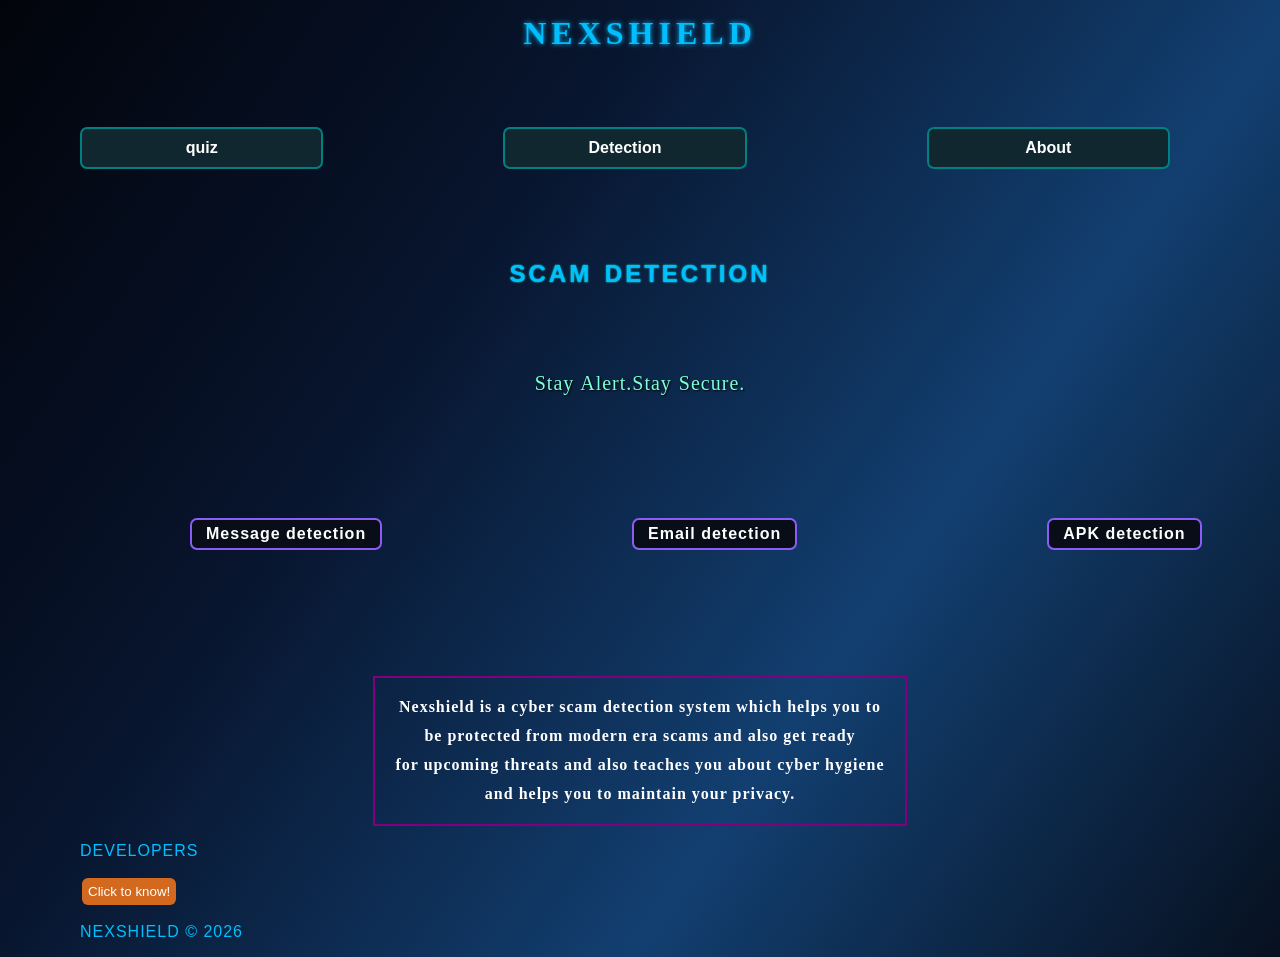
==== index.html @ 8727a2a0 "improvement" ====
<!DOCTYPE html>
<html>
<head>
 <title>NEXSHIELD</title>
 <meta charset="UTF-8">
<link rel="stylesheet" href="style.css">
</head>

<body>

<main>

<h1>NEXSHIELD</h1>

<nav>
<a href="quiz.html">quiz </a>
<a href="www.detection.com">Detection </a>
<a href="#www.nex.about.com">About</a>
</nav>

<h2 style="text-align: center;">SCAM DETECTION</h2>
<p style="text-align: center;text-decoration: double;font-size:20px;font-family:cursive;color: aquamarine;text-shadow:1px 1px 2px black;">Stay Alert.Stay Secure.
    
</p>
        

<div style="clear:both;"></div>

</div>


<p class = "detect-lines">
<a  href="Message detection.html">Message detection </a>
  <a href="Email scam detection.html">Email detection  </a>
 <a href="APK detection.html">APK detection </a>
 
</p>

    <p id="about" style="color:white; text-align:center;">
 Nexshield is a cyber scam detection system which helps you to<br>
 be protected from modern era scams and also get ready<br>
for upcoming threats and also teaches you about cyber hygiene<br>
and helps you to maintain your privacy.
</p>

<p id="Dev">DEVELOPERS</p>

  <button type="button" onclick="myfunction()">Click to know!</button>

<script>
   function myfunction() {
   document.getElementById("Dev").innerHTML = "Naman & Om";
        }
    </script>

    <footer>
        <p id="o">NEXSHIELD &copy; 2026</p>
    </footer>

</main>

</body>
</html>
---- style.css ----
body {
    
background: linear-gradient(125deg, #02040B, #08152E, #123F70, #07101F);
    
    font-family: Arial, sans-serif;
    margin-left: 80px;
    margin-right: 80px;
    
}

h1 {
    color: #00BFFF;
    text-align: center;
    font-family: "cracked";
    text-shadow:0px 0px 5px #00BFFF;
    letter-spacing: 5px;
    line-height: 0.8;
    margin-bottom: 80px;
    left:auto;
    
 
}

nav {
    text-align: center;
    word-spacing: 200px;
    text-shadow: 0px px 1px cyan;
    line-height: 30px;
    display:flex;
    justify-content: center;
    gap: 150px;
}
nav a{
    display: inline-block;
transition: 0.3s ease;
border: 2px solid teal;
padding:4px 10px;
border-radius: 7px;
flex: 1;
text-align: center;
margin-right: 30px;
width: 200px;
background-color: #10272f;
font-weight: bolder;
text-decoration: none;
box-sizing: bordr-box
}
nav a:link{
    color:white;
}
nav a:hover{
    color:#5e1bc2;
transform: scale(1.1) translateY(-2px);
box-shadow:00px 00px 15px #8B5CF6;

}
nav a:active{
    color:#00ffa3;
}
nav a:visited{
    color: #a78bfa;
}
h2 {
    color: #00BFFF;
    text-shadow:0px 0px 2px cyan;
    text-transform:capitalize;
    word-spacing: 3px;
    letter-spacing: 3px;
    line-height: 9.8px;
    margin:100px;
}

h2 + p {
    font-size:10px;
    color: #00BFFF;
    word-spacing:1px;
    line-height:9.5px; 
}
p{
letter-spacing: 1px;
}
#about {
    color: white;
    text-align: center;
    font-family: "poppins";
    font-weight: bolder;
    padding: 15px;
    line-height: 1.8; 
    border:2px solid purple;
    width: 500px;
    transition: 1s ease;
    margin-inline: auto;
    
}
#about:hover{
box-shadow: 0px 0px 10px cyan;
transform: scale(1.1);
}

#Dev {
    color: #00BFFF;
    
}

button:hover{
color: #a855f7;
font-weight: bolder;
transform: scale(1.1px);
box-shadow:00px 00px 15px #8B5CF6;
}
button{
    
    padding: 6px;
    background-color:chocolate;
    margin: 2px;
    border: #080D18;
    border-radius: 6px;
    box-shadow: #080D18;
    border-color: white;
    color:white;
    
}

#o {
    color: #00BFFF;
    position:static;
    bottom:100px;
    left:100px;

}

@font-face{
    font-family: "cracked";
    src:url("fonts/CrackedBold Regular.ttf") format("true type");
}
@font-face{
    font-family:"poppins";
    src:url("fonts/poppins-Regular.ttf")format("true type")

}
.detect-lines a{
    color:white;
    font-weight: bold;
    font-family:sans-serif;
    transition: 0.3s ease
}
.detect-lines a:hover{color:grey;
    transform: scale(1.1) translateY(-2px) ;
    box-shadow:00px 00px 15px #8B5CF6;
    
}

.detect-lines a:active{
    color:#00ffa3;

}
.detect-lines a{
    text-decoration:none;
    border: 2px solid #00ffa3;
    margin: 110px;
    white-space: nowrap;
    padding: 5px 14px;
    border-radius:7px;
    width: 160px;
    background-color: #080D18;
border: 2px solid #8B5CF6;
}
.detect-lines{
    display:flex;
    gap:30px;

}
 p::selection{
background-color:#5b2333;
color:#ffe4e8;
}

p{
    color:white;
}

.home-btn {
    display: inline-block;
    padding: 4px 10px;
    border: 2px solid teal;
    border-radius: 7px;
    background-color: #10272f;
    color: white;
    font-weight: bold;
    text-decoration: none;
    text-align: center;
    min-width: 200px;
    box-sizing: border-box;
    transition: 0.3s ease;
}

.home-btn:hover {
    color: #5e1bc2;
    transform: scale(1.1) translateY(-2px);
    box-shadow: 0 0 15px #8B5CF6;
}

.email-container {
    display: flex;
    flex-direction: column;
    align-items: center;
    text-align: center;
    width: 100%;
    box-sizing: border-box;
}

.email-container h2 {
    margin: 40px 0 25px;
    line-height: normal;
}

.email-container .home-btn {
    margin: 0 0 15px;
}

.email-container form {
    display: flex;
    flex-direction: column;
    align-items: center;
}

.email-container textarea {
    width: 350px;
    max-width: 90vw;
    min-height: 150px;
    box-sizing: border-box;
}


.APK-container {
    display: flex;
    flex-direction: column;
    align-items: center;
    text-align: center;
    width: 100%;
    box-sizing: border-box;
}

.APK-container h2 {
    margin: 40px 0 25px;
    line-height: normal;
}

.APK-container .home-btn {
    margin: 0 0 15px;
}

.APK-container form {
    display: flex;
    flex-direction: column;
    align-items: center;
}

.APK-container textarea {
    width: 350px;
    max-width: 90vw;
    min-height: 150px;
    box-sizing: border-box;
}

.message-container {
    display: flex;
    flex-direction: column;
    align-items: center;
    text-align: center;
    width: 100%;
    box-sizing: border-box;
}

.message-container h2 {
    margin: 40px 0 25px;
    line-height: normal;
}

.message-container .home-btn {
    margin: 0 0 15px;
}

.message-container form {
    display: flex;
    flex-direction: column;
    align-items: center;
}

.message-container textarea {
    width: 350px;
    max-width: 90vw;
    min-height: 150px;
    box-sizing: border-box;
}
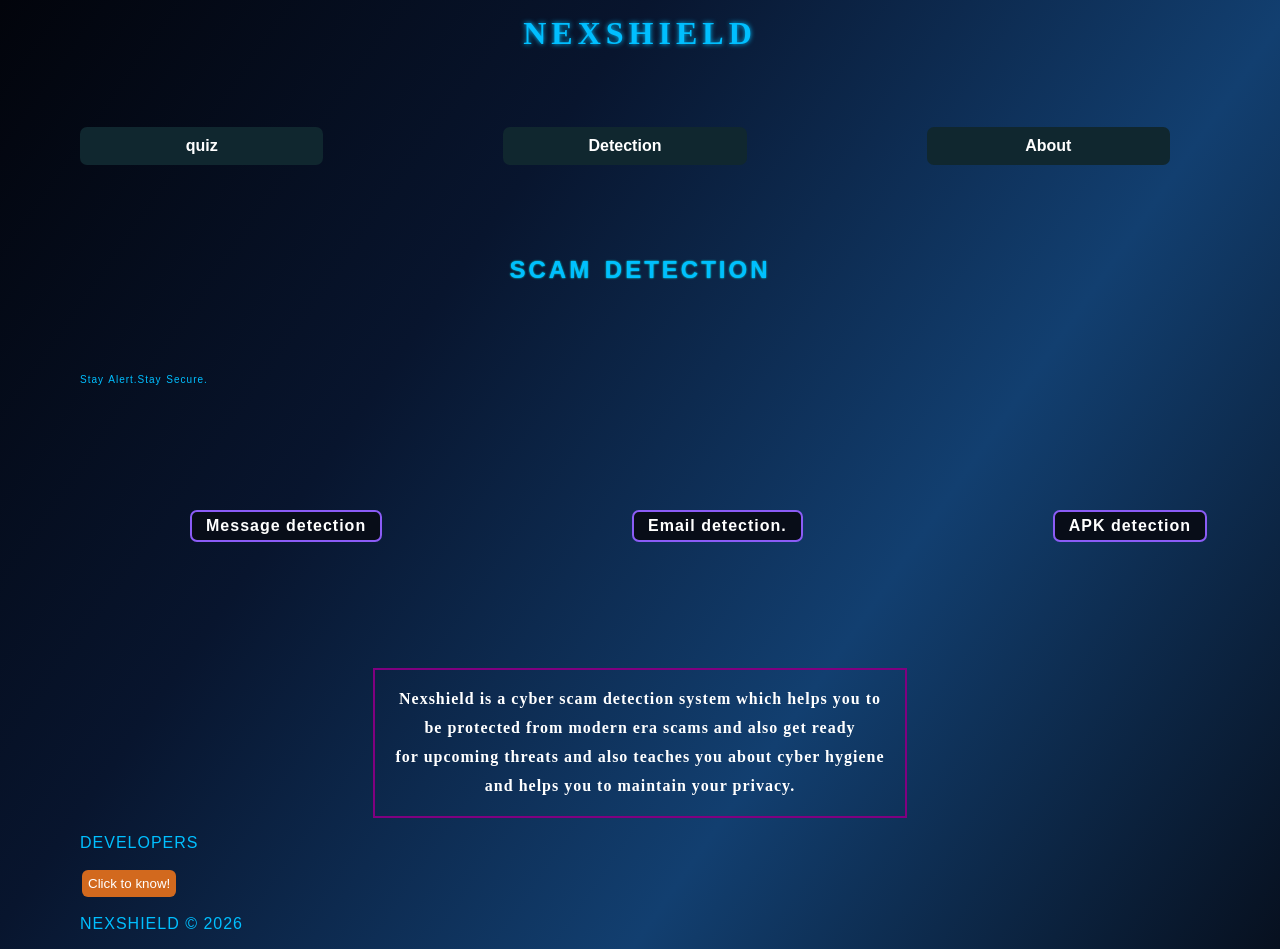
==== commit ad9413d7: "Merge branch 'main' of https://github.com/naman-jain0/NEXSHIELD" ====
--- a/index.html
+++ b/index.html
@@ -19,7 +19,7 @@
 </nav>
 
 <h2 style="text-align: center;">SCAM DETECTION</h2>
-<p style="text-align: center;text-decoration: double;font-size:20px;font-family:cursive;color: aquamarine;text-shadow:1px 1px 2px black;">Stay Alert.Stay Secure.
+<p class="Alert">Stay Alert.Stay Secure.
     
 </p>
         
@@ -31,7 +31,7 @@
 
 <p class = "detect-lines">
 <a  href="Message detection.html">Message detection </a>
-  <a href="Email scam detection.html">Email detection  </a>
+  <a href="Email scam detection.html">Email detection.  </a>
  <a href="APK detection.html">APK detection </a>
  
 </p>
@@ -45,7 +45,7 @@
 
 <p id="Dev">DEVELOPERS</p>
 
-  <button type="button" onclick="myfunction()">Click to know!</button>
+  <button type="reset" onclick="myfunction()">Click to know!</button>
 
 <script>
    function myfunction() {
--- a/style.css
+++ b/style.css
@@ -17,8 +17,27 @@
     line-height: 0.8;
     margin-bottom: 80px;
     left:auto;
-    
- 
+    animation-name: heading;
+ animation-duration: 1.5s;
+ animation-timing-function: ease-in-out;
+ animation-fill-mode: none;
+ animation-iteration-count: 1;
+}
+@keyframes heading{
+    from{
+transform: translateY(30px);
+opacity: 0;
+text-shadow: 0 0 0px #00bfff;
+letter-spacing: 0px;
+
+    }
+    to{
+transform:translateY(0);
+opacity:1;
+text-shadow: 0 0 15px #00bfff;
+letter-spacing: 5px;
+text-shadow: 0px 0px 15px #00BFFF,0 0 15px #00bfff;
+    }
 }
 
 nav {
@@ -29,10 +48,15 @@
     display:flex;
     justify-content: center;
     gap: 150px;
+    
 }
 nav a{
+<<<<<<< HEAD
     display: inline-block;
 transition: 0.3s ease;
+=======
+transition: 0.4s ease;
+>>>>>>> 8cbf871408bb9ec03262dc0cadd919907f4ccad9
 border: 2px solid teal;
 padding:4px 10px;
 border-radius: 7px;
@@ -43,7 +67,11 @@
 background-color: #10272f;
 font-weight: bolder;
 text-decoration: none;
+<<<<<<< HEAD
 box-sizing: bordr-box
+=======
+
+>>>>>>> 8cbf871408bb9ec03262dc0cadd919907f4ccad9
 }
 nav a:link{
     color:white;
@@ -60,6 +88,8 @@
 nav a:visited{
     color: #a78bfa;
 }
+    
+
 h2 {
     color: #00BFFF;
     text-shadow:0px 0px 2px cyan;
@@ -68,6 +98,8 @@
     letter-spacing: 3px;
     line-height: 9.8px;
     margin:100px;
+    transition: 1s ease;
+    perspective: 1000px;
 }
 
 h2 + p {
@@ -75,6 +107,11 @@
     color: #00BFFF;
     word-spacing:1px;
     line-height:9.5px; 
+}
+h2:hover{
+transform:  rotatey(360deg);
+
+
 }
 p{
 letter-spacing: 1px;
@@ -103,7 +140,7 @@
 }
 
 button:hover{
-color: #a855f7;
+color: cyan;
 font-weight: bolder;
 transform: scale(1.1px);
 box-shadow:00px 00px 15px #8B5CF6;
@@ -142,8 +179,12 @@
     color:white;
     font-weight: bold;
     font-family:sans-serif;
-    transition: 0.3s ease
-}
+    transition: 0.4s ease;
+    animation-name: detectionreveal;
+    
+
+}
+
 .detect-lines a:hover{color:grey;
     transform: scale(1.1) translateY(-2px) ;
     box-shadow:00px 00px 15px #8B5CF6;
@@ -164,12 +205,34 @@
     width: 160px;
     background-color: #080D18;
 border: 2px solid #8B5CF6;
+opacity: 0;
 }
 .detect-lines{
     display:flex;
     gap:30px;
-
-}
+}
+@keyframes  detectionreveal{
+    from{
+        opacity:0;
+
+    }
+    to{
+        opacity: 1;
+    }
+}
+.detect-lines a:nth-child(1){
+    animation:detectionreveal 1s ease 0s 1;
+    animation-fill-mode: forwards;
+}
+.detect-lines a:nth-child(2){
+    animation:detectionreveal 1s ease 0.4s 1;
+    animation-fill-mode: forwards;
+}
+.detect-lines a:nth-child(3){
+    animation:detectionreveal 1s ease 0.8s 1;
+    animation-fill-mode: forwards;
+}
+
  p::selection{
 background-color:#5b2333;
 color:#ffe4e8;
@@ -178,6 +241,7 @@
 p{
     color:white;
 }
+<<<<<<< HEAD
 
 .home-btn {
     display: inline-block;
@@ -189,7 +253,7 @@
     font-weight: bold;
     text-decoration: none;
     text-align: center;
-    min-width: 200px;
+    min-width:  200px;
     box-sizing: border-box;
     transition: 0.3s ease;
 }
@@ -201,10 +265,10 @@
 }
 
 .email-container {
-    display: flex;
-    flex-direction: column;
-    align-items: center;
-    text-align: center;
+    flex-direction: column;
+    align-items: center;
+    text-a    display: flex;
+lign: center;
     width: 100%;
     box-sizing: border-box;
 }
@@ -294,3 +358,13 @@
     box-sizing: border-box;
 }
 
+=======
+.Alert{
+    text-align: center;
+    font-size: 20px;
+    font-weight: bold;
+}
+.Alert:hover{
+    transform: scale(1.1);
+}
+>>>>>>> 8cbf871408bb9ec03262dc0cadd919907f4ccad9
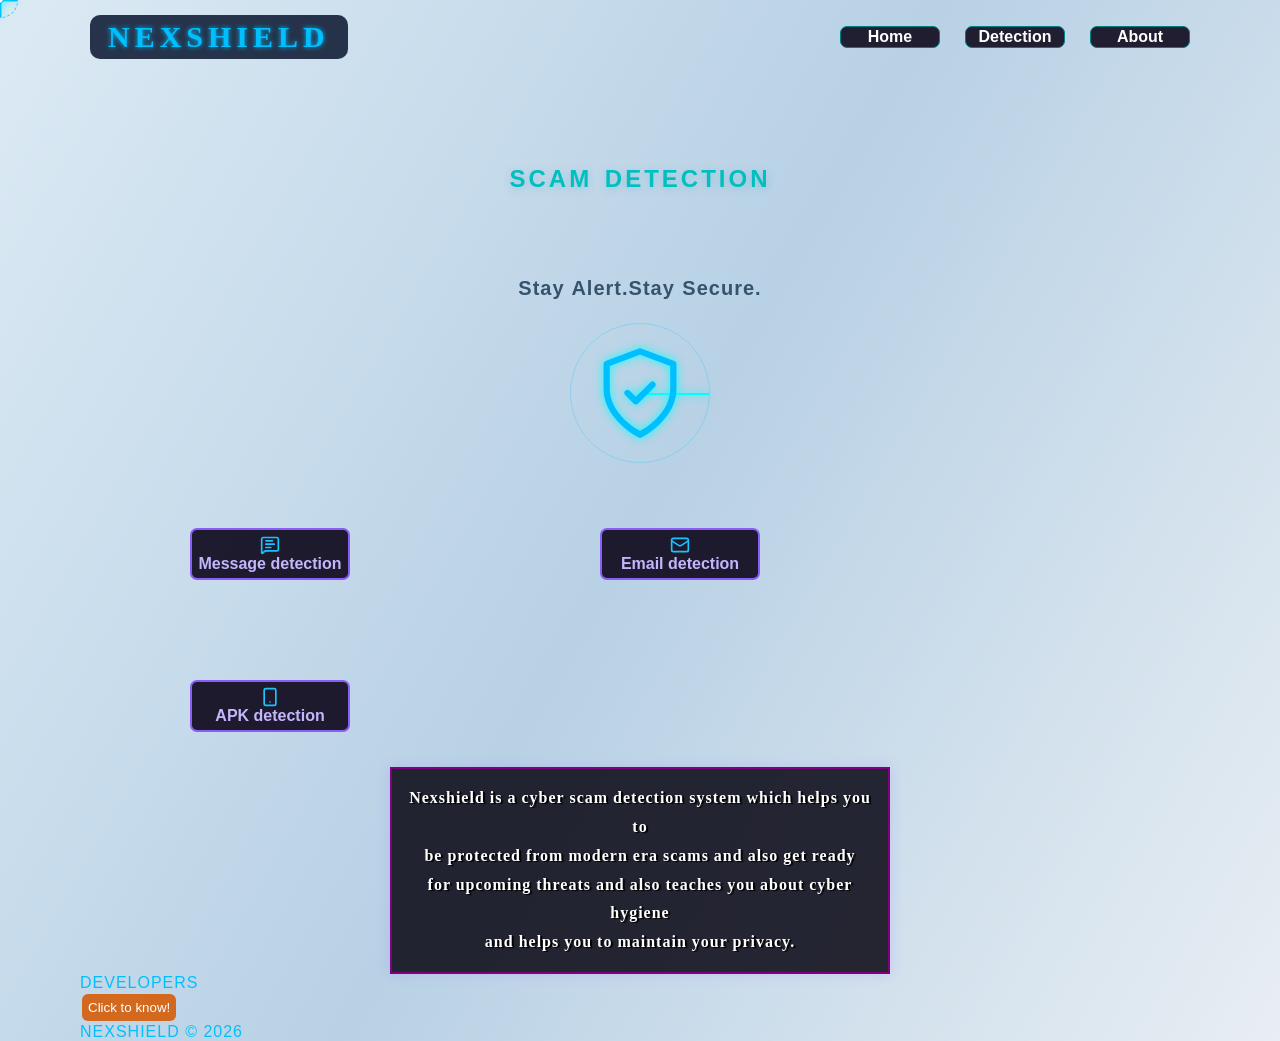
==== commit 0cdf2760: "updates design of nexshield" ====
--- a/index.html
+++ b/index.html
@@ -1,40 +1,78 @@
 <!DOCTYPE html>
 <html>
 <head>
+  <meta name="viewport" content="width=device-width,initial-scale=1.0">
  <title>NEXSHIELD</title>
  <meta charset="UTF-8">
 <link rel="stylesheet" href="style.css">
 </head>
 
+<div class="custom-cursor">
+  <div class="crosshair-ring"></div>
+    <div class="crosshair-horizontal"></div>
+    <div class="crosshair-vertical"></div>
+    <div class="crosshair-center"></div>
+</div>
+<script>
+const cursor = document.querySelector(".custom-cursor");
+
+document.addEventListener("mousemove", function(e) {
+    cursor.style.left = e.clientX + "px";
+    cursor.style.top = e.clientY + "px";
+});
+</script>
 <body>
 
 <main>
+<header>
+<h1 class="head">NEXSHIELD</h1>
+<nav class="headbar">
 
-<h1>NEXSHIELD</h1>
-
-<nav>
-<a href="quiz.html">quiz </a>
-<a href="www.detection.com">Detection </a>
-<a href="#www.nex.about.com">About</a>
+<a href="index.html">Home </a>
+<a href="#detection">Detection </a>
+<a href="#about">About</a>
 </nav>
-
+</header>
 <h2 style="text-align: center;">SCAM DETECTION</h2>
 <p class="Alert">Stay Alert.Stay Secure.
     
 </p>
         
+<div class="shield-wrapper">
+    <div class="radar-ring"></div>
+
+    <div class="shield-animation">
+    <svg viewBox="0 0 24 24"
+     width="100"
+     height="100"
+     fill="none"
+     stroke="#00BFFF"
+     stroke-width="1.5"
+     stroke-linecap="round"
+     stroke-linejoin="round">
+        <path d="M12 22s8-4 8-11V5l-8-3-8 3v6c0 7 8 11 8 11z"/>
+        <path d="m9 12 2 2 4-4"/>
+    </svg>
+</div>
+
+
+
+
 
 <div style="clear:both;"></div>
 
 </div>
 
 
-<p class = "detect-lines">
-<a  href="Message detection.html">Message detection </a>
-  <a href="Email scam detection.html">Email detection.  </a>
- <a href="APK detection.html">APK detection </a>
+<div class = "detect-lines" id = "detection">
+<a  href="Message detection.html">Message detection 
+<img class = "msg-icon" src="icons/message-square-text.svg"alt="Message"></a>
+  <a href="Email scam detection.html">Email detection
+    <img class="mail-icon" src="icons/mail.svg" alt="Email"></a>
+ <a href="APK detection.html">APK detection
+    <img class="Apk-icon" src="icons/smartphone.svg" alt="APK"></a>
  
-</p>
+</div>
 
     <p id="about" style="color:white; text-align:center;">
  Nexshield is a cyber scam detection system which helps you to<br>
@@ -45,7 +83,7 @@
 
 <p id="Dev">DEVELOPERS</p>
 
-  <button type="reset" onclick="myfunction()">Click to know!</button>
+  <button type="button" onclick="myfunction()">Click to know!</button>
 
 <script>
    function myfunction() {
--- a/style.css
+++ b/style.css
@@ -1,10 +1,23 @@
+*{
+    padding: 0px;
+    margin:0px;
+    box-sizing: border-box;
+}
 body {
     
-background: linear-gradient(125deg, #02040B, #08152E, #123F70, #07101F);
+background: linear-gradient(
+    120deg,
+    #DCEAF4,
+    #B8D1E5,
+    #E8EEF3
+);
     
     font-family: Arial, sans-serif;
     margin-left: 80px;
     margin-right: 80px;
+    background-repeat: no-repeat;
+    min-height: 100vh;
+    
     
 }
 
@@ -15,13 +28,30 @@
     text-shadow:0px 0px 5px #00BFFF;
     letter-spacing: 5px;
     line-height: 0.8;
-    margin-bottom: 80px;
-    left:auto;
+    background: rgba(8, 21, 46, 0.85);
+padding: 10px 18px;
+border-radius: 10px;
+display: inline-block;
+    
+    
     animation-name: heading;
  animation-duration: 1.5s;
  animation-timing-function: ease-in-out;
  animation-fill-mode: none;
- animation-iteration-count: 1;
+ animation-iteration-count: 1
+}
+.head{
+    display: flex;
+    justify-content:start;
+    font-size: 30px;
+}
+
+header{
+    display:flex;
+    justify-content: space-between;
+    align-items: center;
+    padding: 15px 10px;
+    margin-bottom: 30px;
 }
 @keyframes heading{
     from{
@@ -42,42 +72,39 @@
 
 nav {
     text-align: center;
-    word-spacing: 200px;
+    word-spacing: 50px;
     text-shadow: 0px px 1px cyan;
-    line-height: 30px;
+    line-height: 20px;
     display:flex;
-    justify-content: center;
-    gap: 150px;
+    justify-content: space-between;
+    gap: 25px;
+    
+}
+.headbar{
+    flex-wrap: wrap;
     
 }
 nav a{
-<<<<<<< HEAD
-    display: inline-block;
-transition: 0.3s ease;
-=======
 transition: 0.4s ease;
->>>>>>> 8cbf871408bb9ec03262dc0cadd919907f4ccad9
-border: 2px solid teal;
-padding:4px 10px;
+border: 1px solid teal;
+padding:0px 5px;
 border-radius: 7px;
-flex: 1;
-text-align: center;
-margin-right: 30px;
-width: 200px;
-background-color: #10272f;
+
+width: 100px;
+background-color: rgba(16,10,30,0.9);
 font-weight: bolder;
 text-decoration: none;
-<<<<<<< HEAD
-box-sizing: bordr-box
-=======
-
->>>>>>> 8cbf871408bb9ec03262dc0cadd919907f4ccad9
+align-items: center;
+justify-content: right;
+display: flex;
+align-items:center;
+justify-content: center;
 }
 nav a:link{
     color:white;
 }
 nav a:hover{
-    color:#5e1bc2;
+    color:#00bfff;
 transform: scale(1.1) translateY(-2px);
 box-shadow:00px 00px 15px #8B5CF6;
 
@@ -91,8 +118,8 @@
     
 
 h2 {
-    color: #00BFFF;
-    text-shadow:0px 0px 2px cyan;
+    color: #00BFBF;
+    text-shadow:0px 2px 8px rgba(0,143,191,0.25);
     text-transform:capitalize;
     word-spacing: 3px;
     letter-spacing: 3px;
@@ -100,6 +127,9 @@
     margin:100px;
     transition: 1s ease;
     perspective: 1000px;
+    font-weight:700;
+    
+
 }
 
 h2 + p {
@@ -111,7 +141,13 @@
 h2:hover{
 transform:  rotatey(360deg);
 
-
+}
+.Alert{
+    color:#35536d;
+    font-weight:600;
+    letter-spacing:1px;
+    font-weight: bolder;
+    font-size: 100px;
 }
 p{
 letter-spacing: 1px;
@@ -127,7 +163,9 @@
     width: 500px;
     transition: 1s ease;
     margin-inline: auto;
-    
+    text-shadow: 2px 0.5px 1px black;
+    background: rgba(8,5,18,0.85);
+    box-shadow: 0 0 12px rgba(139, 92, 246, 0.20);
 }
 #about:hover{
 box-shadow: 0px 0px 10px cyan;
@@ -175,17 +213,25 @@
     src:url("fonts/poppins-Regular.ttf")format("true type")
 
 }
+.detect-lines{
+    display: flex;
+    flex-wrap:wrap;
+    flex-direction: row;
+    
+}
 .detect-lines a{
-    color:white;
+    color:#c4b5fd;
     font-weight: bold;
     font-family:sans-serif;
     transition: 0.4s ease;
     animation-name: detectionreveal;
     
-
-}
-
-.detect-lines a:hover{color:grey;
+    
+
+}
+
+.detect-lines a:hover{color:#f0abfc;
+    
     transform: scale(1.1) translateY(-2px) ;
     box-shadow:00px 00px 15px #8B5CF6;
     
@@ -198,18 +244,46 @@
 .detect-lines a{
     text-decoration:none;
     border: 2px solid #00ffa3;
-    margin: 110px;
+    margin: 35px 110px;
     white-space: nowrap;
     padding: 5px 14px;
     border-radius:7px;
     width: 160px;
-    background-color: #080D18;
+    background-color: rgba(16,10,30,0.92);
 border: 2px solid #8B5CF6;
 opacity: 0;
+display: flex;
+flex-direction: column-reverse;
+align-items: center;
+justify-content: space-between;
+
 }
 .detect-lines{
     display:flex;
     gap:30px;
+    align-content: flex-start;
+    align-content: center;
+}
+.msg-icon{
+    width:20px;
+    height: 20px; 
+    filter: invert(63%) sepia(99%) saturate(2000%) hue-rotate(160deg);
+}
+.msg-icon{
+    color: #00ffa3;
+    
+}
+.mail-icon{
+    width:20px;
+    height: 20px;
+    filter: invert(63%) sepia(99%) saturate(2000%) hue-rotate(160deg);
+    color: #00ffa3;
+}
+.Apk-icon{
+     width:20px;
+    height: 20px;
+    filter: invert(63%) sepia(99%) saturate(2000%) hue-rotate(160deg);
+    color: #00ffa3;
 }
 @keyframes  detectionreveal{
     from{
@@ -241,124 +315,6 @@
 p{
     color:white;
 }
-<<<<<<< HEAD
-
-.home-btn {
-    display: inline-block;
-    padding: 4px 10px;
-    border: 2px solid teal;
-    border-radius: 7px;
-    background-color: #10272f;
-    color: white;
-    font-weight: bold;
-    text-decoration: none;
-    text-align: center;
-    min-width:  200px;
-    box-sizing: border-box;
-    transition: 0.3s ease;
-}
-
-.home-btn:hover {
-    color: #5e1bc2;
-    transform: scale(1.1) translateY(-2px);
-    box-shadow: 0 0 15px #8B5CF6;
-}
-
-.email-container {
-    flex-direction: column;
-    align-items: center;
-    text-a    display: flex;
-lign: center;
-    width: 100%;
-    box-sizing: border-box;
-}
-
-.email-container h2 {
-    margin: 40px 0 25px;
-    line-height: normal;
-}
-
-.email-container .home-btn {
-    margin: 0 0 15px;
-}
-
-.email-container form {
-    display: flex;
-    flex-direction: column;
-    align-items: center;
-}
-
-.email-container textarea {
-    width: 350px;
-    max-width: 90vw;
-    min-height: 150px;
-    box-sizing: border-box;
-}
-
-
-.APK-container {
-    display: flex;
-    flex-direction: column;
-    align-items: center;
-    text-align: center;
-    width: 100%;
-    box-sizing: border-box;
-}
-
-.APK-container h2 {
-    margin: 40px 0 25px;
-    line-height: normal;
-}
-
-.APK-container .home-btn {
-    margin: 0 0 15px;
-}
-
-.APK-container form {
-    display: flex;
-    flex-direction: column;
-    align-items: center;
-}
-
-.APK-container textarea {
-    width: 350px;
-    max-width: 90vw;
-    min-height: 150px;
-    box-sizing: border-box;
-}
-
-.message-container {
-    display: flex;
-    flex-direction: column;
-    align-items: center;
-    text-align: center;
-    width: 100%;
-    box-sizing: border-box;
-}
-
-.message-container h2 {
-    margin: 40px 0 25px;
-    line-height: normal;
-}
-
-.message-container .home-btn {
-    margin: 0 0 15px;
-}
-
-.message-container form {
-    display: flex;
-    flex-direction: column;
-    align-items: center;
-}
-
-.message-container textarea {
-    width: 350px;
-    max-width: 90vw;
-    min-height: 150px;
-    box-sizing: border-box;
-}
-
-=======
 .Alert{
     text-align: center;
     font-size: 20px;
@@ -367,4 +323,472 @@
 .Alert:hover{
     transform: scale(1.1);
 }
->>>>>>> 8cbf871408bb9ec03262dc0cadd919907f4ccad9
+.msg{
+    background:linear-gradient(135deg,#0b1224,#132b4f);
+    border:2px solid #00ffa3;
+    margin: 2px;
+    padding: 2px;
+    border-radius: 10px;
+color:#eaf6ff
+}
+.line{
+    color:#00ffa3 ;
+    font-size: 12px;
+    font-family: 'Gill Sans', 'Gill Sans MT', Calibri, 'Trebuchet MS', sans-serif;
+    box-shadow: 0 0 15px lightgreen;
+    border: 1px solid chocolate;
+    border-radius: 10px;
+    padding: 10px;
+    white-space: nowrap;
+    width: 208px;
+}
+.detection-card{
+    max-width: 750px;
+margin: 70px auto;
+    padding: 40px;
+    background-color: rgba(2, 10, 28, 0.65);
+    border: 1px solid rgba(0,191,255,0.35 );
+    border-radius: 15px;
+    box-shadow:0 0 18px #00BFFF;
+}
+.hm{
+    text-decoration: none;
+display: inline-block;
+    border: 1px solid cyan;
+    box-shadow: 0 0 15px lightgreen;
+    color: #00ffa3;
+    border-radius: 6px;
+    padding: 3px;
+    transition: 0.3s ease;
+}
+.hm:hover{
+transform: scale(1.1);
+}
+
+
+
+/* EMAIL DETECTION PAGE */
+
+.email-page {
+    margin: 0;
+    padding: 25px 7%;
+    box-sizing: border-box;
+}
+
+/* HEADER */
+
+.email-header {
+    display: flex;
+    justify-content: space-between;
+    align-items: center;
+    gap: 20px;
+}
+
+.email-header h1 {
+    font-size: 30px;
+}
+
+/* MAIN CONTAINER */
+
+.email-container {
+    max-width: 850px;
+    margin: 55px auto;
+}
+
+/* INTRO SECTION */
+
+.email-intro {
+    text-align: center;
+    margin-bottom: 35px;
+}
+
+.email-tag {
+    display: inline-block;
+    color: #55DFFF;
+    border: 1px solid #248BAF;
+    padding: 7px 16px;
+    border-radius: 20px;
+    font-size: 11px;
+    letter-spacing: 2px;
+}
+
+.email-intro h2 {
+    color: #00BFFF;
+    font-size: 32px;
+    letter-spacing: 2px;
+    margin: 22px 0 15px;
+    line-height: 1.3;
+}
+
+.email-intro p {
+    color: #C3D5E8;
+    font-size: 15px;
+    line-height: 1.7;
+}
+
+/* SCANNER CARD */
+
+.email-scanner {
+    background: rgba(8, 21, 46, 0.85);
+    border: 1px solid rgba(0, 191, 255, 0.4);
+    border-radius: 16px;
+    padding: 35px;
+    box-shadow: 0 0 20px rgba(0, 191, 255, 0.12);
+    transition: 0.3s ease;
+}
+
+.email-scanner:hover {
+    box-shadow: 0 0 25px rgba(0, 191, 255, 0.25);
+}
+
+.email-scanner h3 {
+    color: white;
+    font-size: 21px;
+    margin-bottom: 10px;
+}
+
+.scanner-description {
+    color: #AFC4D8;
+    font-size: 13px;
+    margin-bottom: 22px;
+}
+
+.email-scanner label {
+    display: block;
+    color: #55DFFF;
+    margin-bottom: 12px;
+    font-size: 14px;
+}
+
+/* TEXTAREA */
+
+.email-scanner textarea {
+    width: 100%;
+    min-height: 170px;
+    box-sizing: border-box;
+    resize: vertical;
+
+    background: #0B1930;
+    color: white;
+
+    border: 1px solid #31516D;
+    border-radius: 10px;
+
+    padding: 16px;
+    font-family: Arial, sans-serif;
+    font-size: 14px;
+
+    outline: none;
+    transition: 0.3s ease;
+}
+
+.email-scanner textarea:focus {
+    border-color: #00BFFF;
+    box-shadow: 0 0 12px rgba(0, 191, 255, 0.2);
+}
+
+.email-scanner textarea::placeholder {
+    color: #8195AA;
+}
+
+/* BUTTONS */
+
+.email-actions {
+    display: flex;
+    gap: 15px;
+    margin-top: 22px;
+}
+
+.detect-btn,
+.reset-btn {
+    padding: 11px 25px;
+    border-radius: 7px;
+    cursor: pointer;
+    font-size: 14px;
+    transition: 0.3s ease;
+}
+
+.detect-btn {
+    background: #087FA8;
+    border: 1px solid #00BFFF;
+    color: white;
+}
+
+.detect-btn:hover {
+    background: #00A6D6;
+    box-shadow: 0 0 15px rgba(0, 191, 255, 0.4);
+    transform: translateY(-2px);
+}
+
+.reset-btn {
+    background: transparent;
+    border: 1px solid #72869B;
+    color: #C3D5E8;
+}
+
+.reset-btn:hover {
+    border-color: #00BFFF;
+    color: white;
+}
+
+/* FEATURE CARDS */
+
+.email-features {
+    display: flex;
+    gap: 20px;
+    margin-top: 25px;
+}
+
+.feature-card {
+    flex: 1;
+    background: rgba(8, 21, 46, 0.7);
+    border: 1px solid rgba(0, 191, 255, 0.25);
+    border-radius: 12px;
+    padding: 22px;
+    transition: 0.3s ease;
+}
+
+.feature-card:hover {
+    transform: translateY(-5px);
+    border-color: #00BFFF;
+}
+
+.feature-card h3 {
+    color: #55DFFF;
+    margin-bottom: 10px;
+    font-size: 16px;
+}
+
+.feature-card p {
+    color: #B9C9DA;
+    font-size: 13px;
+    line-height: 1.6;
+}
+
+
+
+@media (max-width: 600px) {
+
+    .email-page {
+        padding: 20px;
+    }
+
+    .email-container {
+        margin: 40px auto;
+    }
+
+    .email-intro h2 {
+        font-size: 25px;
+    }
+
+    .email-scanner {
+        padding: 22px;
+    }
+
+    .email-features {
+        flex-direction: column;
+    }
+
+    .email-actions {
+        flex-wrap: wrap;
+    }
+
+}
+.shield-animation {
+    display: flex;
+    justify-content: center;
+    align-items: center;
+    margin: 20px auto;
+   
+    filter: drop-shadow(0 0 5px cyan);
+    animation: float 3s ease-in-out infinite,
+           pulse 2s ease-in-out infinite;
+           position: relative;
+           z-index:2;
+}
+
+@keyframes float {
+    0% {
+        transform: translateY(0);
+    }
+    50% {
+        transform: translateY(-12px);
+    }
+    100% {
+        transform: translateY(0);
+    }
+}
+@keyframes pulse {
+    0%, 100% {
+        filter:drop-shadow(0 0 5px cyan)
+    }
+    50% {
+        filter:drop-shadow(0 0 22px #00bfff)
+    }
+}
+
+.shield-wrapper {
+    position: relative;
+    width: 160px;
+    height: 160px;
+    margin: 20px auto;
+    display: flex;
+    justify-content: center;
+    align-items: center;
+}
+
+.radar-ring {
+    position: absolute;
+    width: 140px;
+    height: 140px;
+    border: 1px solid rgba(0, 191, 255, 0.25);
+    border-radius: 50%;
+    animation :radar 2.4s ease-out infinite;
+    z-index: 1;
+}
+@keyframes radar {
+    0% {
+        transform: scale(0.7);
+        opacity: 1;
+    }
+
+    100% {
+        transform: scale(1.5);
+        opacity: 0;
+    }
+}
+
+.radar-ring::before {
+    content: "";
+    position: absolute;
+    top: 50%;
+    left: 50%;
+    width: 50%;
+    height: 2px;
+    background: cyan;
+    transform-origin: left center;
+    box-shadow: 0 0 8px cyan;
+    animation: scan 2s linear infinite;
+}
+
+@keyframes scan {
+    from {
+        transform: rotate(0deg);
+    }
+    to {
+        transform: rotate(360deg);
+    }
+}
+@media(max-width:600px){
+    body{
+        margin-left:15px;
+        margin-right:15px;
+    
+    }
+    header{
+        flex-direction:column;
+        align-items: center;
+        gap:20px;
+    }
+    h2 {
+    margin: 55px 0;
+    font-size: 22px;
+    line-height: 1.3;
+}
+#about{
+width:100%;
+box-sizing:border-box;
+}
+body{
+    margin-left:15px;
+    margin-right:15px;
+    box-sizing:border-box;
+}
+.head {
+    justify-content: center;
+}
+
+.headbar {
+    display: flex;
+    flex-direction: row;
+    justify-content: center;
+    flex-wrap: wrap;
+    gap: 10px;
+    width: 100%;
+}
+
+nav a {
+    width: auto;
+    min-width: 75px;
+    padding: 5px 10px;
+}
+
+}
+.custom-cursor {
+    width: 35px;
+    height: 35px;
+    position: fixed;
+    top: 0;
+    left: 0;
+    pointer-events: none;
+    z-index: 9999;
+    transform: translate(-50%, -50%);
+}
+.crosshair-horizontal {
+    position: absolute;
+    width: 35px;
+    height: 2px;
+    background: #00BFFF;
+    top: 50%;
+    left: 0;
+    transform: translateY(-50%);
+    box-shadow: 0 0 8px cyan;
+}
+
+.crosshair-vertical {
+    position: absolute;
+    width: 2px;
+    height: 35px;
+    background: #00BFFF;
+    left: 50%;
+    top: 0;
+    transform: translateX(-50%);
+    box-shadow: 0 0 8px cyan;
+}
+@media (min-width: 601px) {
+    * {
+        cursor: none !important;
+    }
+}
+.crosshair-center {
+    position: absolute;
+    width: 6px;
+    height: 6px;
+    background: white;
+    border: 1px solid #00BFFF;
+    border-radius: 50%;
+    top: 50%;
+    left: 50%;
+    transform: translate(-50%, -50%);
+    box-shadow: 0 0 10px cyan;
+}
+.crosshair-ring {
+    position: absolute;
+    width: 35px;
+    height: 35px;
+    border: 1px dashed rgba(0, 191, 255, 0.8);
+    border-radius: 50%;
+    top: 50%;
+    left: 50%;
+    transform: translate(-50%, -50%);
+    animation: rotate-ring 5s linear infinite;
+}
+
+@keyframes rotate-ring {
+    from {
+        transform: translate(-50%, -50%) rotate(0deg);
+    }
+    to {
+        transform: translate(-50%, -50%) rotate(360deg);
+    }
+}
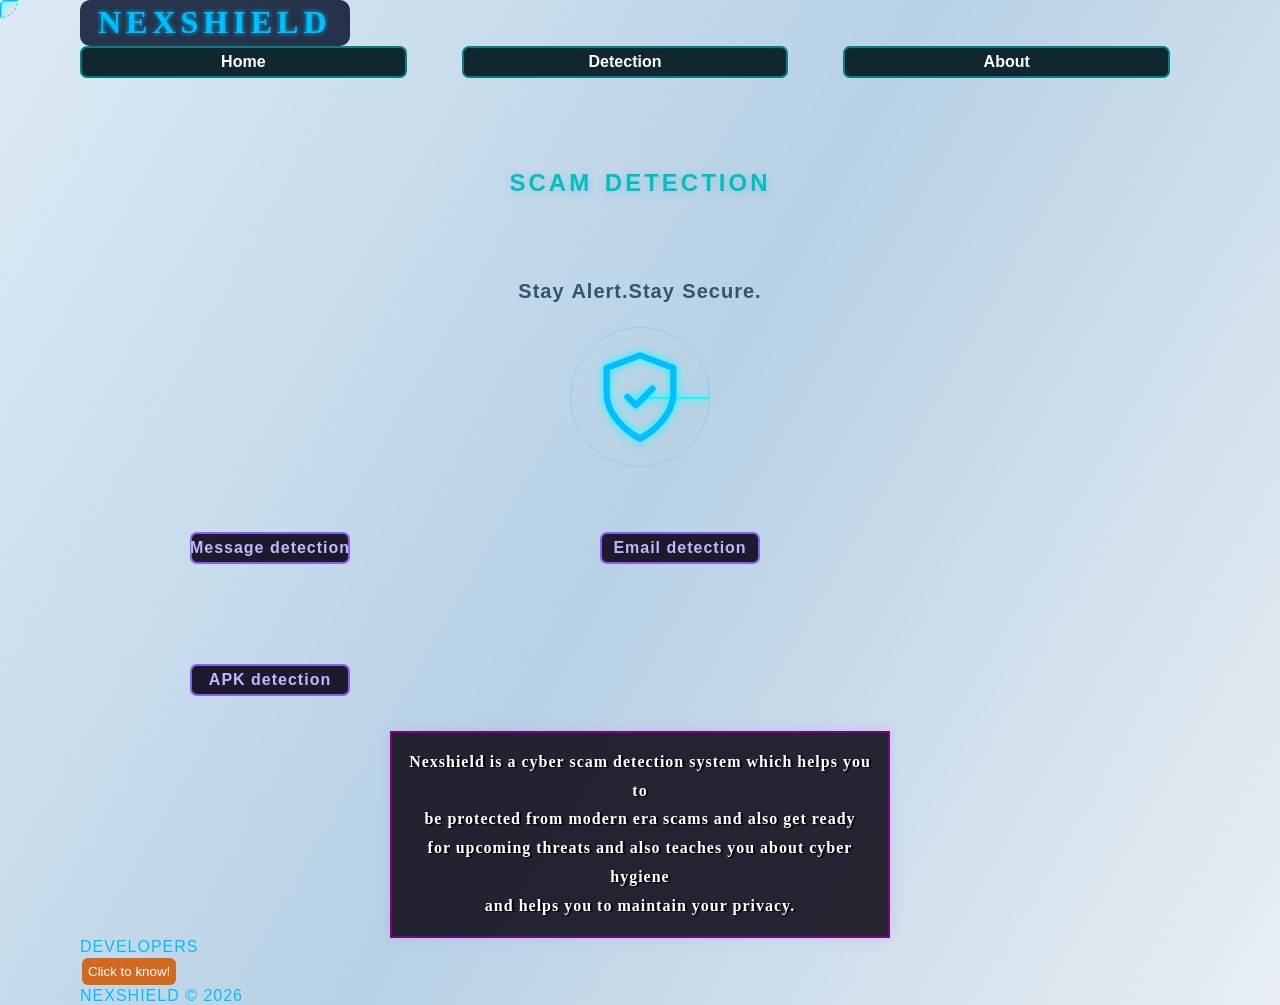
==== commit 5a7009e3: "Merge partner changes" ====
--- a/index.html
+++ b/index.html
@@ -24,13 +24,13 @@
 <body>
 
 <main>
-<header>
-<h1 class="head">NEXSHIELD</h1>
-<nav class="headbar">
 
-<a href="index.html">Home </a>
-<a href="#detection">Detection </a>
-<a href="#about">About</a>
+<h1>NEXSHIELD</h1>
+
+<nav>
+<a href="www.home.nex.com">Home </a>
+<a href="www.detection.com">Detection </a>
+<a href="#www.nex.about.com">About</a>
 </nav>
 </header>
 <h2 style="text-align: center;">SCAM DETECTION</h2>
@@ -64,13 +64,10 @@
 </div>
 
 
-<div class = "detect-lines" id = "detection">
-<a  href="Message detection.html">Message detection 
-<img class = "msg-icon" src="icons/message-square-text.svg"alt="Message"></a>
-  <a href="Email scam detection.html">Email detection
-    <img class="mail-icon" src="icons/mail.svg" alt="Email"></a>
- <a href="APK detection.html">APK detection
-    <img class="Apk-icon" src="icons/smartphone.svg" alt="APK"></a>
+<p class = "detect-lines">
+<a  href="Message detection.html">Message detection </a>
+  <a href="Email scam detection.html">Email detection  </a>
+ <a href="APK detection.html">APK detection </a>
  
 </div>
 
--- a/style.css
+++ b/style.css
@@ -85,6 +85,7 @@
     
 }
 nav a{
+<<<<<<< HEAD
 transition: 0.4s ease;
 border: 1px solid teal;
 padding:0px 5px;
@@ -99,6 +100,21 @@
 display: flex;
 align-items:center;
 justify-content: center;
+=======
+    display: inline-block;
+    transition: 0.3s ease;
+border: 2px solid teal;
+padding:4px 10px;
+border-radius: 7px;
+flex: 1;
+text-align: center;
+margin-right: 30px;
+width: 200px;
+background-color: #10272f;
+font-weight: bolder;
+text-decoration: none;
+box-sizing: border-box;
+>>>>>>> c5ff9c300691ed61ae8b5ff14143899141d6d61b
 }
 nav a:link{
     color:white;
@@ -315,6 +331,121 @@
 p{
     color:white;
 }
+.home-btn {
+    display: inline-block;
+    padding: 4px 10px;
+    border: 2px solid teal;
+    border-radius: 7px;
+    background-color: #10272f;
+    color: white;
+    font-weight: bold;
+    text-decoration: none;
+    text-align: center;
+    min-width:  200px;
+    box-sizing: border-box;
+    transition: 0.3s ease;
+}
+
+.home-btn:hover {
+    color: #5e1bc2;
+    transform: scale(1.1) translateY(-2px);
+    box-shadow: 0 0 15px #8B5CF6;
+}
+
+.email-container {
+    display: flex;
+    flex-direction: column;
+    align-items: center;
+    text-align: center;
+    width: 100%;
+    box-sizing: border-box;
+}
+
+.email-container h2 {
+    margin: 40px 0 25px;
+    line-height: normal;
+}
+
+.email-container .home-btn {
+    margin: 0 0 15px;
+}
+
+.email-container form {
+    display: flex;
+    flex-direction: column;
+    align-items: center;
+}
+
+.email-container textarea {
+    width: 350px;
+    max-width: 90vw;
+    min-height: 150px;
+    box-sizing: border-box;
+}
+
+
+.APK-container {
+    display: flex;
+    flex-direction: column;
+    align-items: center;
+    text-align: center;
+    width: 100%;
+    box-sizing: border-box;
+}
+
+.APK-container h2 {
+    margin: 40px 0 25px;
+    line-height: normal;
+}
+
+.APK-container .home-btn {
+    margin: 0 0 15px;
+}
+
+.APK-container form {
+    display: flex;
+    flex-direction: column;
+    align-items: center;
+}
+
+.APK-container textarea {
+    width: 350px;
+    max-width: 90vw;
+    min-height: 150px;
+    box-sizing: border-box;
+}
+
+.message-container {
+    display: flex;
+    flex-direction: column;
+    align-items: center;
+    text-align: center;
+    width: 100%;
+    box-sizing: border-box;
+}
+
+.message-container h2 {
+    margin: 40px 0 25px;
+    line-height: normal;
+}
+
+.message-container .home-btn {
+    margin: 0 0 15px;
+}
+
+.message-container form {
+    display: flex;
+    flex-direction: column;
+    align-items: center;
+}
+
+.message-container textarea {
+    width: 350px;
+    max-width: 90vw;
+    min-height: 150px;
+    box-sizing: border-box;
+}
+
 .Alert{
     text-align: center;
     font-size: 20px;
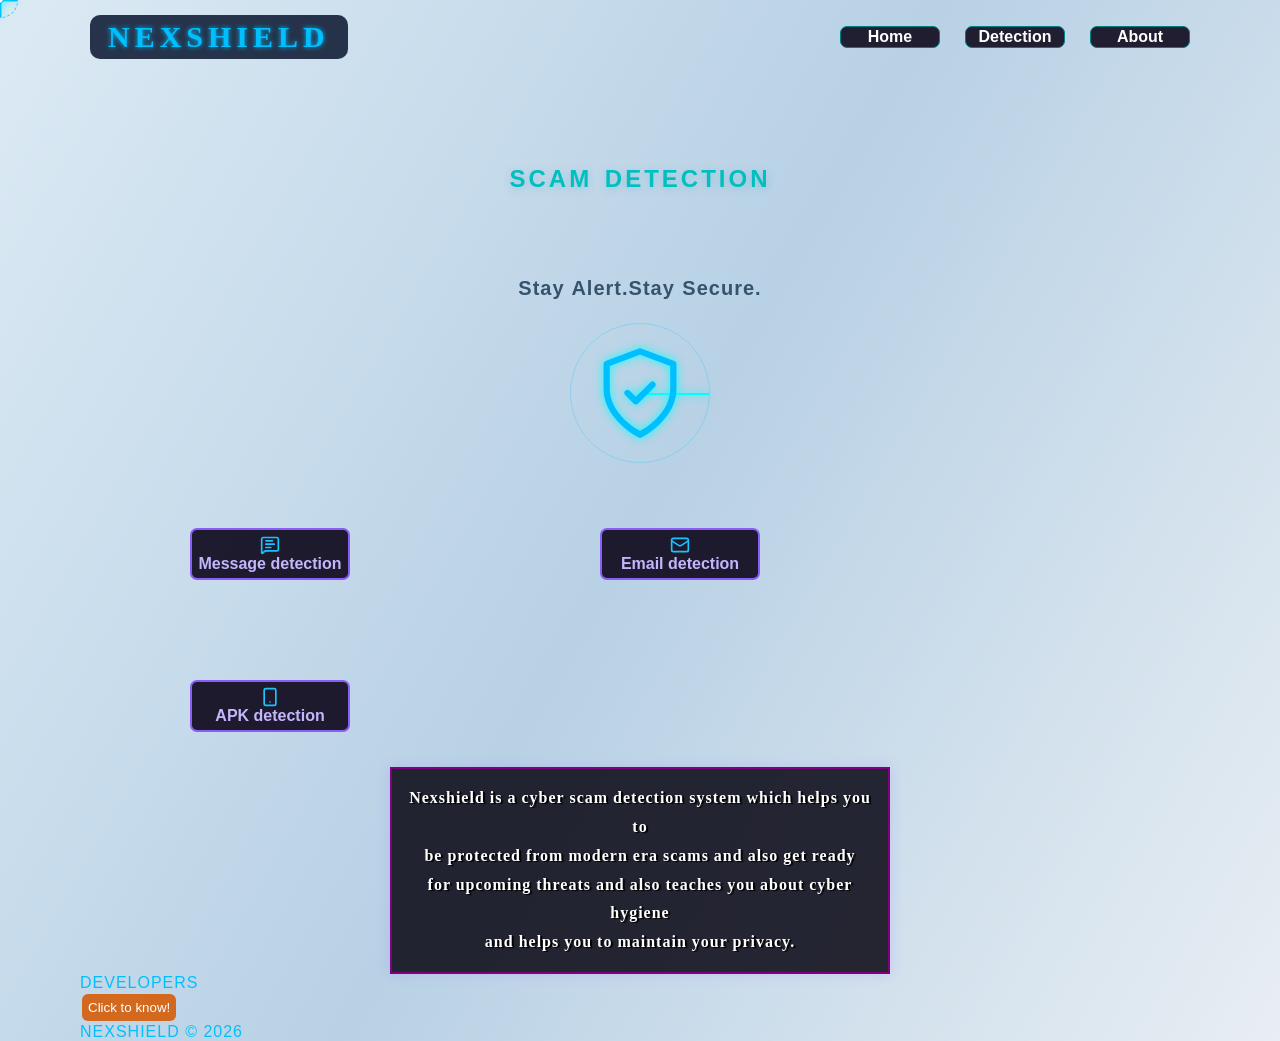
==== commit 16238b80: "update email detection and custom cursor" ====
--- a/index.html
+++ b/index.html
@@ -24,13 +24,13 @@
 <body>
 
 <main>
+<header>
+<h1 class="head">NEXSHIELD</h1>
+<nav class="headbar">
 
-<h1>NEXSHIELD</h1>
-
-<nav>
-<a href="www.home.nex.com">Home </a>
-<a href="www.detection.com">Detection </a>
-<a href="#www.nex.about.com">About</a>
+<a href="index.html">Home </a>
+<a href="#detection">Detection </a>
+<a href="#about">About</a>
 </nav>
 </header>
 <h2 style="text-align: center;">SCAM DETECTION</h2>
@@ -64,10 +64,13 @@
 </div>
 
 
-<p class = "detect-lines">
-<a  href="Message detection.html">Message detection </a>
-  <a href="Email scam detection.html">Email detection  </a>
- <a href="APK detection.html">APK detection </a>
+<div class = "detect-lines" id = "detection">
+<a  href="Message detection.html">Message detection 
+<img class = "msg-icon" src="icons/message-square-text.svg"alt="Message"></a>
+  <a href="Email scam detection.html">Email detection
+    <img class="mail-icon" src="icons/mail.svg" alt="Email"></a>
+ <a href="APK detection.html">APK detection
+    <img class="Apk-icon" src="icons/smartphone.svg" alt="APK"></a>
  
 </div>
 
--- a/style.css
+++ b/style.css
@@ -85,7 +85,6 @@
     
 }
 nav a{
-<<<<<<< HEAD
 transition: 0.4s ease;
 border: 1px solid teal;
 padding:0px 5px;
@@ -100,21 +99,6 @@
 display: flex;
 align-items:center;
 justify-content: center;
-=======
-    display: inline-block;
-    transition: 0.3s ease;
-border: 2px solid teal;
-padding:4px 10px;
-border-radius: 7px;
-flex: 1;
-text-align: center;
-margin-right: 30px;
-width: 200px;
-background-color: #10272f;
-font-weight: bolder;
-text-decoration: none;
-box-sizing: border-box;
->>>>>>> c5ff9c300691ed61ae8b5ff14143899141d6d61b
 }
 nav a:link{
     color:white;
@@ -331,121 +315,6 @@
 p{
     color:white;
 }
-.home-btn {
-    display: inline-block;
-    padding: 4px 10px;
-    border: 2px solid teal;
-    border-radius: 7px;
-    background-color: #10272f;
-    color: white;
-    font-weight: bold;
-    text-decoration: none;
-    text-align: center;
-    min-width:  200px;
-    box-sizing: border-box;
-    transition: 0.3s ease;
-}
-
-.home-btn:hover {
-    color: #5e1bc2;
-    transform: scale(1.1) translateY(-2px);
-    box-shadow: 0 0 15px #8B5CF6;
-}
-
-.email-container {
-    display: flex;
-    flex-direction: column;
-    align-items: center;
-    text-align: center;
-    width: 100%;
-    box-sizing: border-box;
-}
-
-.email-container h2 {
-    margin: 40px 0 25px;
-    line-height: normal;
-}
-
-.email-container .home-btn {
-    margin: 0 0 15px;
-}
-
-.email-container form {
-    display: flex;
-    flex-direction: column;
-    align-items: center;
-}
-
-.email-container textarea {
-    width: 350px;
-    max-width: 90vw;
-    min-height: 150px;
-    box-sizing: border-box;
-}
-
-
-.APK-container {
-    display: flex;
-    flex-direction: column;
-    align-items: center;
-    text-align: center;
-    width: 100%;
-    box-sizing: border-box;
-}
-
-.APK-container h2 {
-    margin: 40px 0 25px;
-    line-height: normal;
-}
-
-.APK-container .home-btn {
-    margin: 0 0 15px;
-}
-
-.APK-container form {
-    display: flex;
-    flex-direction: column;
-    align-items: center;
-}
-
-.APK-container textarea {
-    width: 350px;
-    max-width: 90vw;
-    min-height: 150px;
-    box-sizing: border-box;
-}
-
-.message-container {
-    display: flex;
-    flex-direction: column;
-    align-items: center;
-    text-align: center;
-    width: 100%;
-    box-sizing: border-box;
-}
-
-.message-container h2 {
-    margin: 40px 0 25px;
-    line-height: normal;
-}
-
-.message-container .home-btn {
-    margin: 0 0 15px;
-}
-
-.message-container form {
-    display: flex;
-    flex-direction: column;
-    align-items: center;
-}
-
-.message-container textarea {
-    width: 350px;
-    max-width: 90vw;
-    min-height: 150px;
-    box-sizing: border-box;
-}
-
 .Alert{
     text-align: center;
     font-size: 20px;
@@ -535,7 +404,7 @@
 
 .email-tag {
     display: inline-block;
-    color: #55DFFF;
+    color: darkblue;
     border: 1px solid #248BAF;
     padding: 7px 16px;
     border-radius: 20px;
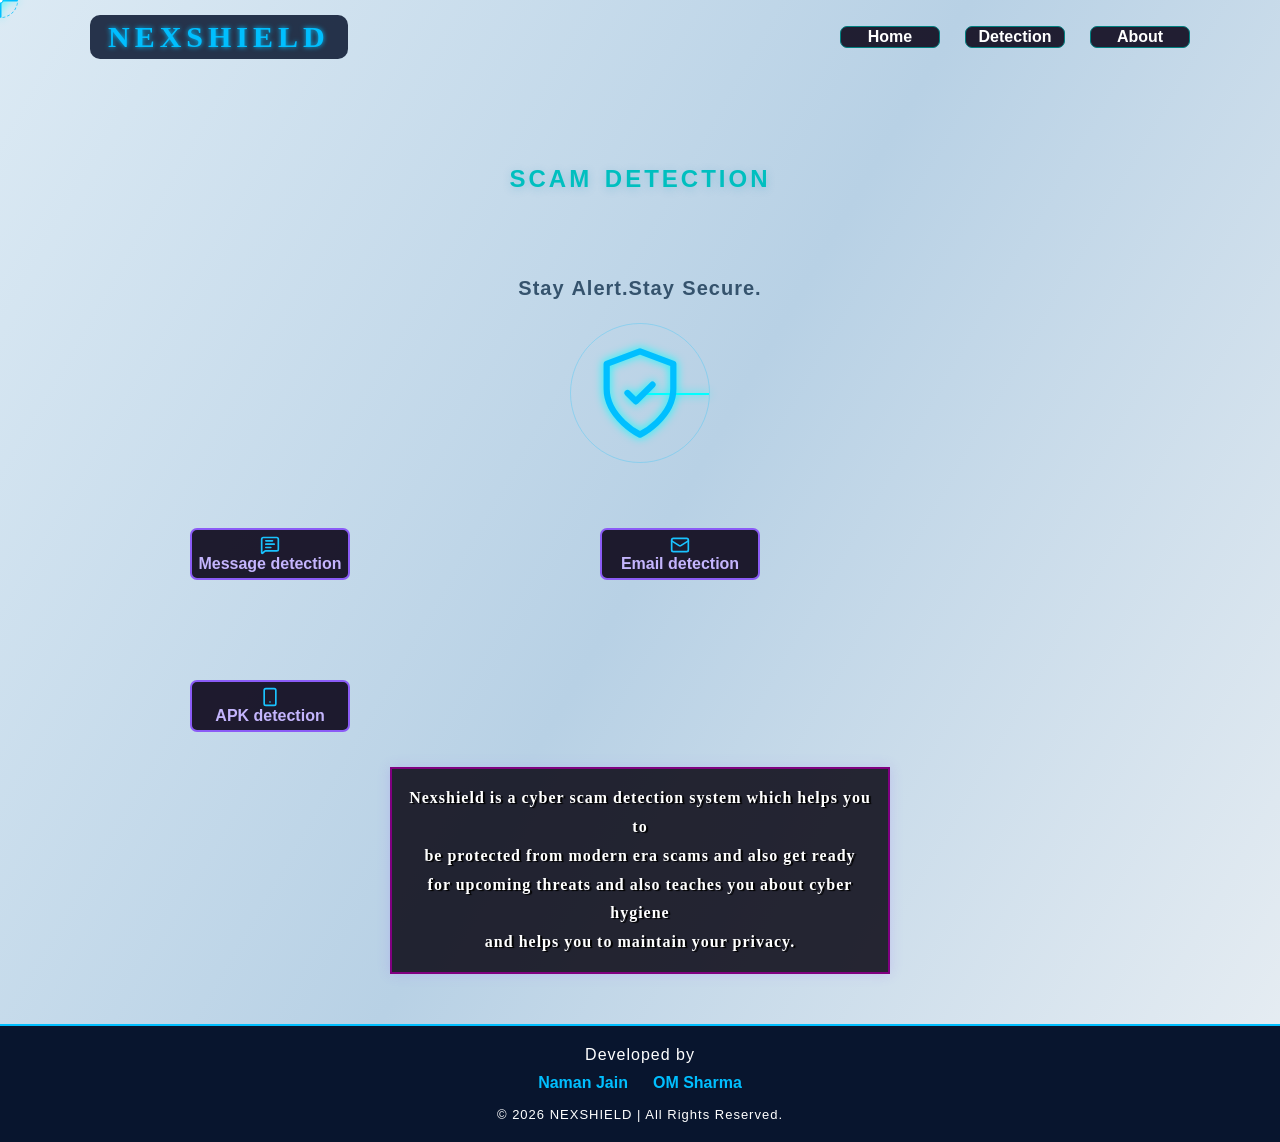
==== commit b7b44986: "some more changes" ====
--- a/index.html
+++ b/index.html
@@ -30,7 +30,7 @@
 
 <a href="index.html">Home </a>
 <a href="#detection">Detection </a>
-<a href="#about">About</a>
+<a href="about.html">About</a>
 </nav>
 </header>
 <h2 style="text-align: center;">SCAM DETECTION</h2>
@@ -81,21 +81,18 @@
 and helps you to maintain your privacy.
 </p>
 
-<p id="Dev">DEVELOPERS</p>
+<footer class="main-footer">
 
-  <button type="button" onclick="myfunction()">Click to know!</button>
+    <p>Developed by</p>
 
-<script>
-   function myfunction() {
-   document.getElementById("Dev").innerHTML = "Naman & Om";
-        }
-    </script>
+    <div class="developer-links">
+        <a href="https://www.linkedin.com/in/naman-jain-573193441" target="_blank">Naman Jain</a>
 
-    <footer>
-        <p id="o">NEXSHIELD &copy; 2026</p>
-    </footer>
+        <a href="https://www.linkedin.com/in/om-sharma-8308a5310" target="_blank">OM Sharma</a>
+    </div>
 
-</main>
+    <p class="copyright">
+        &copy; 2026 NEXSHIELD | All Rights Reserved.
+    </p>
 
-</body>
-</html>+</footer>
--- a/style.css
+++ b/style.css
@@ -722,6 +722,10 @@
     min-width: 75px;
     padding: 5px 10px;
 }
+.main-footer{
+    margin-left:-15px;
+    margin-right:-15px;
+}
 
 }
 .custom-cursor {
@@ -791,4 +795,160 @@
     to {
         transform: translate(-50%, -50%) rotate(360deg);
     }
+}
+
+/* ABOUT PAGE */
+
+.about-project,
+.team,
+.mission {
+    margin-top: 60px;
+    padding: 35px;
+    background: linear-gradient(135deg, #08152E, #0B2342);
+    border: 1px solid rgba(0, 191, 255, 0.5);
+    box-shadow: 0 0 20px rgba(0, 191, 255, 0.12);
+    border-radius: 15px;
+    text-align: center;
+}
+
+.about-project h2,
+.team h2,
+.mission h2 {
+    color: #00BFFF;
+    margin-bottom: 25px;
+    font-size: 26px;
+}
+
+.about-project p,
+.mission p {
+    color: #DCEBFF;
+    line-height: 1.8;
+    font-size: 16px;
+    max-width: 850px;
+    margin: 12px auto;
+}
+
+.team-container {
+    display: flex;
+    justify-content: center;
+    align-items: stretch;
+    gap: 35px;
+    flex-wrap: wrap;
+}
+
+.team-member {
+    width: 250px;
+    padding: 30px 20px;
+    background: linear-gradient(145deg, #07101F, #123F70);
+    border: 1px solid #00BFFF;
+    border-radius: 15px;
+    box-shadow: 0 5px 20px rgba(0, 191, 255, 0.12);
+    transition: transform 0.3s, box-shadow 0.3s;
+}
+
+.team-member:hover {
+    transform: translateY(-7px);
+    box-shadow: 0 8px 25px rgba(0, 191, 255, 0.25);
+}
+
+.team-member h3 {
+    color: #FFFFFF;
+    margin-bottom: 15px;
+    font-size: 21px;
+}
+
+.team-member p {
+    color: #00BFFF;
+    margin-bottom: 25px;
+}
+
+.team-member a {
+    color: #FFFFFF;
+    text-decoration: none;
+    border: 1px solid #00BFFF;
+    padding: 11px 16px;
+    border-radius: 8px;
+    display: inline-block;
+    transition: 0.3s;
+}
+
+.team-member a:hover {
+    background: #00BFFF;
+    color: #02040B;
+}
+
+@media(max-width:600px) {
+
+    .about-project,
+    .team,
+    .mission {
+        padding: 22px 15px;
+        margin-top: 35px;
+    }
+
+    .about-project h2,
+    .team h2,
+    .mission h2 {
+        font-size: 22px;
+    }
+
+    .team-container {
+        flex-direction: column;
+        align-items: center;
+        gap: 25px;
+    }
+
+    .team-member {
+        width: 80%;
+    }
+}
+/* MAIN FOOTER */
+
+.main-footer {
+    margin-top: 50px;
+    margin-left: -80px;
+    margin-right: -80px;
+    padding: 12px 10px;
+    text-align: center;
+    background: #08152E;
+    border-top: 2px solid #00BFFF;
+
+}
+
+.main-footer p {
+    color: #ffffff;
+    margin: 8px 0;
+    opacity: 1;
+}
+
+.developer-links {
+    display: flex;
+    justify-content: center;
+    gap: 25px;
+    margin: 10px 0;
+}
+
+.developer-links a {
+    color: #00BFFF;
+    text-decoration: none;
+    font-weight: 600;
+}
+
+.developer-links a:hover {
+    color: white;
+}
+
+.main-footer .copyright {
+    color: #ffffff;
+    font-size: 13px;
+    opacity: 1;
+    margin-top: 15px;
+}
+/* Hide Vertical Scrollbar */
+body {
+    scrollbar-width: none;
+}
+
+body::-webkit-scrollbar {
+    display: none;
 }
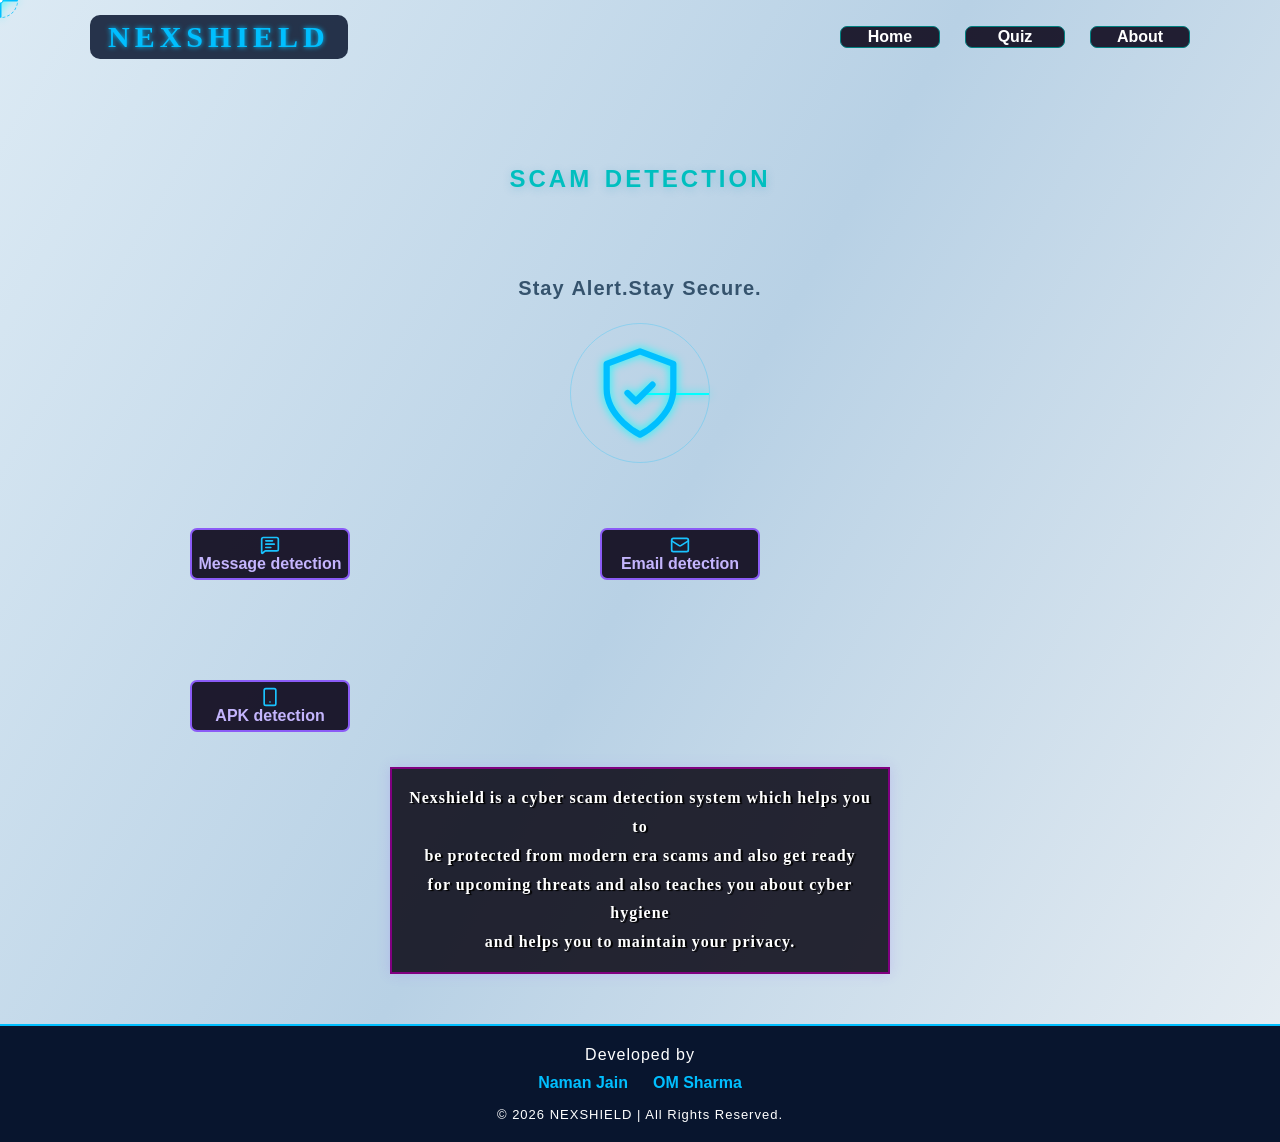
==== commit f73c22fb: "updated frontend and quiz section added" ====
--- a/index.html
+++ b/index.html
@@ -28,8 +28,8 @@
 <h1 class="head">NEXSHIELD</h1>
 <nav class="headbar">
 
-<a href="index.html">Home </a>
-<a href="#detection">Detection </a>
+<a href="index.html">Home</a>
+<a href="quiz.html"> Quiz</a>
 <a href="about.html">About</a>
 </nav>
 </header>
--- a/style.css
+++ b/style.css
@@ -351,18 +351,25 @@
     border-radius: 15px;
     box-shadow:0 0 18px #00BFFF;
 }
-.hm{
+.hm {
     text-decoration: none;
-display: inline-block;
-    border: 1px solid cyan;
-    box-shadow: 0 0 15px lightgreen;
-    color: #00ffa3;
-    border-radius: 6px;
-    padding: 3px;
+    display: inline-block;
+    color: #55DFFF;
+    background: rgba(8, 21, 46, 0.9);
+    border: 1px solid #00BFFF;
+    border-radius: 8px;
+    padding: 8px 18px;
+    font-weight: bold;
+    box-shadow: 0 0 10px rgba(0, 191, 255, 0.25);
     transition: 0.3s ease;
 }
-.hm:hover{
-transform: scale(1.1);
+
+.hm:hover {
+    color: #08152E;
+    background: #00BFFF;
+    border-color: #55DFFF;
+    box-shadow: 0 0 18px #00BFFF;
+    transform: translateY(-3px);
 }
 
 
@@ -951,4 +958,280 @@
 
 body::-webkit-scrollbar {
     display: none;
+}
+.verification-container {
+    min-height: 100vh;
+    display: flex;
+    flex-direction: column;
+    align-items: center;
+    justify-content: center;
+    text-align: center;
+}
+.verification-container h1 {
+    color: #00BFFF;
+    font-size: 40px;
+    letter-spacing: 3px;
+    margin-bottom: 10px;
+}
+.welcome-section {
+    margin-top: 35px;
+    margin-bottom: 30px;
+}
+
+.welcome-section h2 {
+    color: #FFFFFF;
+    font-size: 28px;
+    margin-bottom: 12px;
+}
+
+.welcome-section p {
+    color: #A9C1D8;
+    font-size: 16px;
+}
+.security-card {
+    width: 400px;
+    padding: 30px;
+    background: linear-gradient(135deg, #08152E, #0B2342);
+    border: 1px solid rgba(0, 191, 255, 0.3);
+    border-radius: 15px;
+    box-shadow: 0px 5px 25px rgba(0, 0, 0, 0.3);
+}
+
+.security-card h2 {
+    color: #00BFFF;
+    font-size: 24px;
+    margin-bottom: 15px;
+}
+
+.security-card p {
+    color: #DCEAF4;
+    font-size: 15px;
+    margin-bottom: 25px;
+}
+.captcha-box {
+    display: flex;
+    align-items: center;
+    gap: 12px;
+    padding: 18px;
+    background: #FFFFFF;
+    border-radius: 6px;
+    margin-bottom: 25px;
+    text-align: left;
+}
+
+.captcha-box input {
+    width: 20px;
+    height: 20px;
+    cursor: pointer;
+}
+
+.captcha-box label {
+    color: #172033;
+    font-size: 16px;
+    cursor: pointer;
+}
+.verify-btn {
+    width: 100%;
+    padding: 13px;
+    background: #087DB8;
+    color: white;
+    border: none;
+    border-radius: 6px;
+    font-size: 15px;
+    font-weight: bold;
+    cursor: pointer;
+    transition: 0.3s;
+}
+
+.verify-btn:hover {
+    background: #00BFFF;
+    box-shadow: 0px 0px 15px rgba(0, 191, 255, 0.4);
+    transform: translateY(-2px);
+}
+.security-note {
+    color: #6f91ad;
+    font-size: 13px;
+    margin-top: 25px;
+    opacity: 0.8;
+}
+.verification-container {
+    min-height: 100vh;
+    display: flex;
+    flex-direction: column;
+    align-items: center;
+    justify-content: center;
+    text-align: center;
+    background: linear-gradient(
+        135deg,
+        rgba(2, 4, 11, 0.75),
+        rgba(8, 21, 46, 0.85)
+    );
+    border-radius: 15px;
+    padding: 30px;
+    width: 100%;
+max-width: 1200px;
+margin: auto;
+}
+.security-card {
+    transition: 0.3s;
+}
+
+.security-card:hover {
+    transform: translateY(-5px);
+    box-shadow: 0px 10px 30px rgba(0, 191, 255, 0.15);
+}
+@media (max-width: 600px) {
+    .security-card {
+        width: 100%;
+        padding: 20px;
+    }
+
+    .verification-container {
+        padding: 15px;
+    }
+
+    .welcome-section h2 {
+        font-size: 23px;
+    }
+
+    .security-card h2 {
+        font-size: 21px;
+    }
+}
+.security-card h2 {
+    line-height: 1.4;
+    margin: 0 0 15px 0;
+    letter-spacing: 1px;
+    text-transform: none;
+    perspective: none;
+}
+
+.welcome-section h2 {
+    line-height: 1.4;
+    margin: 0 0 12px 0;
+    letter-spacing: 1px;
+    text-transform: none;
+    perspective: none;
+}
+/* APK DETECTION PAGE */
+
+.APK-container {
+    max-width: 750px;
+    margin: 70px auto;
+    padding: 40px;
+
+    background: rgba(8, 21, 46, 0.88);
+    border: 1px solid rgba(0, 191, 255, 0.45);
+    border-radius: 16px;
+
+    box-shadow: 0 0 20px rgba(0, 191, 255, 0.2);
+    text-align: center;
+
+    transition: 0.3s ease;
+}
+
+.APK-container:hover {
+    box-shadow: 0 0 28px rgba(0, 191, 255, 0.35);
+    transform: translateY(-3px);
+}
+
+/* HOME BUTTON */
+
+.home-btn {
+    display: inline-block;
+    text-decoration: none;
+
+    color: #55DFFF;
+    background: rgba(5, 25, 48, 0.9);
+
+    border: 1px solid #00BFFF;
+    border-radius: 8px;
+
+    padding: 9px 20px;
+    font-weight: bold;
+
+    transition: 0.3s ease;
+}
+
+.home-btn:hover {
+    background: #00BFFF;
+    color: #08152E;
+    transform: translateY(-3px);
+    box-shadow: 0 0 15px #00BFFF;
+}
+
+/* APK HEADING */
+
+.APK-container h2 {
+    color: #00BFFF;
+    font-size: 30px;
+    letter-spacing: 2px;
+    line-height: 1.3;
+    margin: 35px 0 15px;
+}
+
+/* DESCRIPTION */
+
+.APK-container p {
+    color: #B9D5E8;
+    font-size: 15px;
+    line-height: 1.6;
+}
+
+/* FILE INPUT */
+
+#apk-file {
+    width: 100%;
+    padding: 18px;
+
+    background: #0B1930;
+    color: #DCEAF4;
+
+    border: 1px dashed #00BFFF;
+    border-radius: 10px;
+
+    font-size: 14px;
+    cursor: pointer;
+}
+
+/* DETECT BUTTON */
+
+.APK-container button {
+    padding: 12px 30px;
+
+    background: #087FA8;
+    color: white;
+
+    border: 1px solid #00BFFF;
+    border-radius: 8px;
+
+    font-size: 15px;
+    font-weight: bold;
+
+    cursor: pointer;
+    transition: 0.3s ease;
+}
+
+.APK-container button:hover {
+    background: #00A6D6;
+    box-shadow: 0 0 15px rgba(0, 191, 255, 0.5);
+    transform: translateY(-2px);
+}
+
+/* MOBILE RESPONSIVE */
+
+@media (max-width: 600px) {
+    .APK-container {
+        width: 100%;
+        margin: 40px auto;
+        padding: 22px;
+    }
+
+    .APK-container h2 {
+        font-size: 23px;
+    }
+
+    #apk-file {
+        font-size: 12px;
+    }
 }
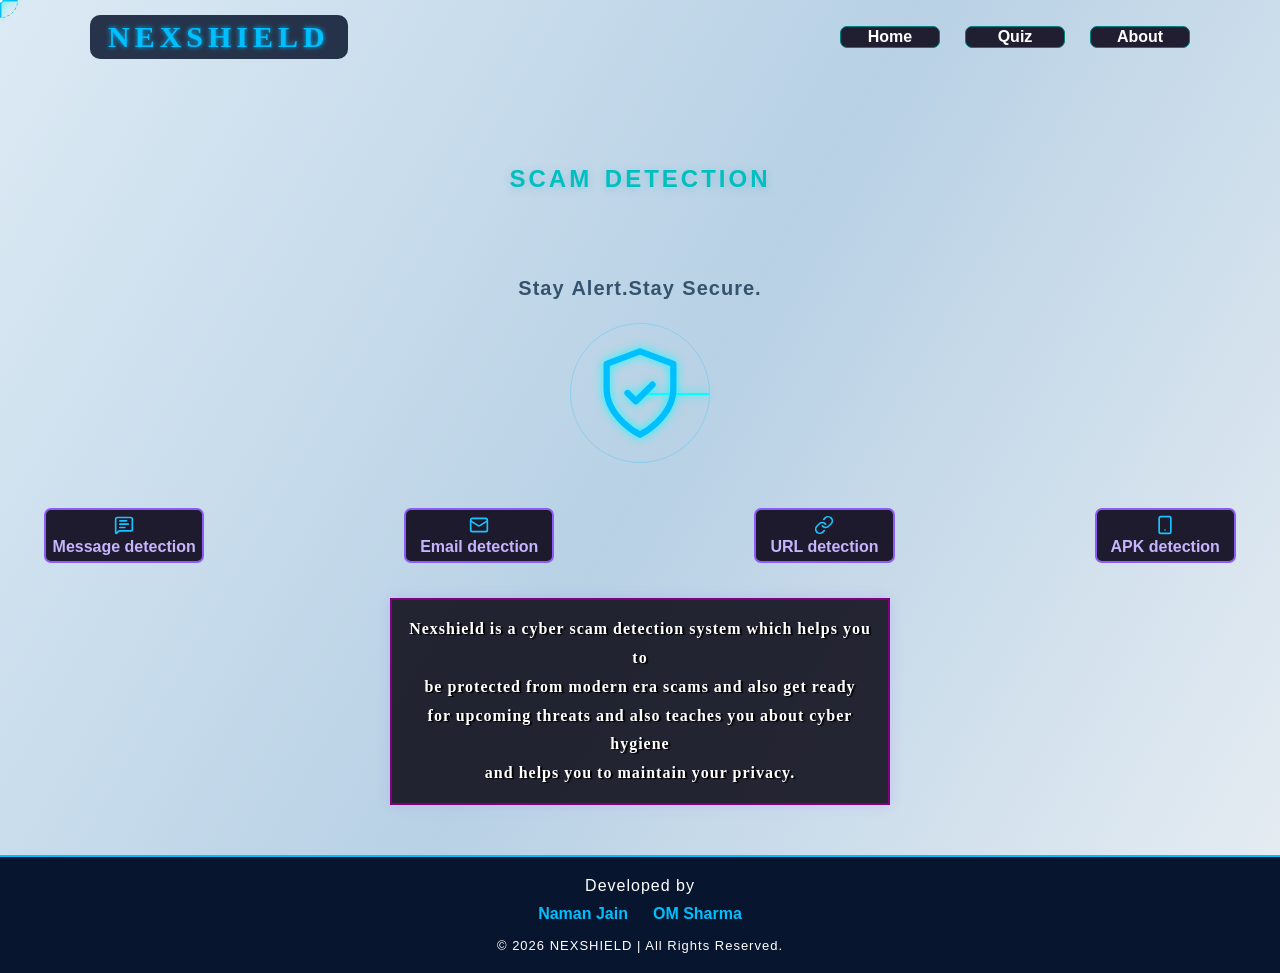
==== commit 20519db7: "url detection fronte-end added" ====
--- a/index.html
+++ b/index.html
@@ -69,6 +69,9 @@
 <img class = "msg-icon" src="icons/message-square-text.svg"alt="Message"></a>
   <a href="Email scam detection.html">Email detection
     <img class="mail-icon" src="icons/mail.svg" alt="Email"></a>
+    <a href="URL detction.html">URL detection
+    <img class="url-icon" src="icons/link.svg" alt="URL">
+</a>
  <a href="APK detection.html">APK detection
     <img class="Apk-icon" src="icons/smartphone.svg" alt="APK"></a>
  
--- a/style.css
+++ b/style.css
@@ -1234,4 +1234,831 @@
     #apk-file {
         font-size: 12px;
     }
+}
+
+
+
+
+/* NEXSHIELD MESSAGE DETECTION RESULTS */
+
+.scan-result {
+    display: none;
+    margin-top: 25px;
+    padding: 25px;
+    border-radius: 12px;
+    background: #08152E;
+    color: white;
+    line-height: 1.8;
+    overflow-wrap: anywhere;
+}
+
+.scan-result:not(:empty) {
+    display: block;
+}
+
+.scan-result h3 {
+    font-size: 24px;
+    margin-bottom: 12px;
+}
+
+.scan-result h4 {
+    margin: 15px 0 10px;
+    color: #55DFFF;
+}
+
+.scan-result ul {
+    padding-left: 22px;
+}
+
+.scan-result li {
+    margin-bottom: 8px;
+}
+
+.scan-result.high {
+    border: 2px solid #ff4444;
+    box-shadow: 0 0 15px rgba(255,68,68,0.3);
+}
+
+.scan-result.high h3 {
+    color: #ff5555;
+}
+
+.scan-result.medium {
+    border: 2px solid #ffb52e;
+    box-shadow: 0 0 15px rgba(255,181,46,0.3);
+}
+
+.scan-result.medium h3 {
+    color: #ffb52e;
+}
+
+.scan-result.low {
+    border: 2px solid #00e69a;
+    box-shadow: 0 0 15px rgba(0,230,154,0.3);
+}
+
+.scan-result.low h3 {
+    color: #00e69a;
+}
+
+
+
+
+
+
+
+
+
+
+
+
+
+/* =================================
+   NEXSHIELD CYBER SECURITY QUIZ
+================================= */
+
+.quiz-page .quiz-container {
+    width: 90%;
+    max-width: 850px;
+    margin: 65px auto;
+    text-align: center;
+}
+
+.quiz-page .quiz-heading h1 {
+    color: #00eaff;
+    font-size: 36px;
+    letter-spacing: 4px;
+    text-shadow: 0 0 15px #00bfff;
+}
+
+.quiz-page .quiz-heading p {
+    color: #8baec4;
+    letter-spacing: 3px;
+    font-size: 12px;
+}
+
+.quiz-page .quiz-box,
+.quiz-page .result-box {
+    background: rgba(5, 17, 38, 0.94);
+    border: 1px solid #00bfff;
+    border-radius: 12px;
+    padding: 35px;
+    margin-top: 40px;
+    box-shadow:
+        0 0 15px rgba(0, 191, 255, 0.2),
+        inset 0 0 20px rgba(0, 191, 255, 0.04);
+    text-align: left;
+}
+
+.quiz-page .quiz-header {
+    display: flex;
+    justify-content: space-between;
+    gap: 10px;
+    color: #00eaff;
+    font-size: 13px;
+    font-weight: bold;
+    letter-spacing: 1px;
+}
+
+.quiz-page .progress-bar {
+    height: 6px;
+    background: #1a304b;
+    margin: 25px 0 35px;
+    border-radius: 20px;
+    overflow: hidden;
+}
+
+.quiz-page #progress {
+    height: 100%;
+    width: 0%;
+    background: #00eaff;
+    box-shadow: 0 0 12px #00eaff;
+    transition: width 0.4s ease;
+}
+
+.quiz-page #question {
+    color: #ffffff;
+    font-size: 22px;
+    margin-bottom: 25px;
+}
+
+.quiz-page #options {
+    display: flex;
+    flex-direction: column;
+    gap: 13px;
+}
+
+.quiz-page .option-btn {
+    width: 100%;
+    padding: 16px;
+    text-align: left;
+    color: #cceeff;
+    background: #0b1c35;
+    border: 1px solid #164a69;
+    border-radius: 7px;
+    cursor: pointer;
+    font-size: 15px;
+    transition: 0.3s;
+}
+
+.quiz-page .option-btn:hover:not(:disabled) {
+    background: #103c55;
+    border-color: #00eaff;
+    box-shadow: 0 0 12px rgba(0, 234, 255, 0.2);
+    transform: translateX(5px);
+}
+
+.quiz-page .option-btn.correct {
+    background: #063c32;
+    border-color: #00ffae;
+    color: #00ffae;
+}
+
+.quiz-page .option-btn.wrong {
+    background: #401923;
+    border-color: #ff5252;
+    color: #ff7777;
+}
+
+.quiz-page .option-btn:disabled {
+    cursor: default;
+}
+
+.quiz-page #feedback {
+    min-height: 22px;
+    margin-top: 20px;
+    font-size: 13px;
+    font-weight: bold;
+    letter-spacing: 1px;
+}
+
+.quiz-page #next-btn,
+.quiz-page .result-box button {
+    display: block;
+    margin-left: auto;
+    margin-top: 20px;
+    padding: 13px 35px;
+    background: #00d9ff;
+    color: #001522;
+    border: none;
+    border-radius: 5px;
+    font-weight: bold;
+    letter-spacing: 1px;
+    cursor: pointer;
+    transition: 0.3s;
+}
+
+.quiz-page #next-btn:hover:not(:disabled),
+.quiz-page .result-box button:hover {
+    background: #00ffcc;
+    box-shadow: 0 0 18px #00d9ff;
+}
+
+.quiz-page #next-btn:disabled {
+    opacity: 0.35;
+    cursor: not-allowed;
+}
+
+.quiz-page .result-box {
+    display: none;
+    text-align: center;
+}
+
+.quiz-page .result-icon {
+    width: 65px;
+    height: 65px;
+    border: 2px solid #00eaff;
+    border-radius: 50%;
+    display: flex;
+    align-items: center;
+    justify-content: center;
+    margin: auto;
+    color: #00eaff;
+    font-size: 35px;
+    box-shadow: 0 0 20px #007caa;
+}
+
+.quiz-page .result-box h2 {
+    color: #00eaff;
+    letter-spacing: 3px;
+}
+
+.quiz-page #final-score {
+    color: #00eaff;
+    font-size: 55px;
+    text-shadow: 0 0 15px #00bfff;
+}
+
+.quiz-page #result-message {
+    color: #b5d5e8;
+    line-height: 1.8;
+}
+
+.quiz-page .quiz-footer {
+    color: #00cfff;
+    font-size: 11px;
+    letter-spacing: 3px;
+    margin-top: 35px;
+}
+
+/* Mobile Responsive */
+
+@media(max-width: 600px) {
+
+    .quiz-page .quiz-container {
+        margin: 35px auto;
+    }
+
+    .quiz-page .quiz-heading h1 {
+        font-size: 24px;
+        letter-spacing: 2px;
+    }
+
+    .quiz-page .quiz-box,
+    .quiz-page .result-box {
+        padding: 20px;
+    }
+
+    .quiz-page #question {
+        font-size: 18px;
+    }
+
+    .quiz-page .option-btn {
+        font-size: 13px;
+        padding: 13px;
+    }
+
+}
+
+
+
+
+
+
+/* =================================
+   NEXSHIELD CYBER SECURITY QUIZ
+================================= */
+
+.quiz-page .quiz-container {
+    width: 90%;
+    max-width: 850px;
+    margin: 65px auto;
+    text-align: center;
+}
+
+.quiz-page .quiz-heading h1 {
+    color: #00eaff;
+    font-size: 36px;
+    letter-spacing: 4px;
+    text-shadow: 0 0 15px #00bfff;
+}
+
+.quiz-page .quiz-heading p {
+    color: #8baec4;
+    letter-spacing: 3px;
+    font-size: 12px;
+}
+
+.quiz-page .quiz-box,
+.quiz-page .result-box {
+    background: rgba(5, 17, 38, 0.94);
+    border: 1px solid #00bfff;
+    border-radius: 12px;
+    padding: 35px;
+    margin-top: 40px;
+    box-shadow:
+        0 0 15px rgba(0, 191, 255, 0.2),
+        inset 0 0 20px rgba(0, 191, 255, 0.04);
+    text-align: left;
+}
+
+.quiz-page .quiz-header {
+    display: flex;
+    justify-content: space-between;
+    gap: 10px;
+    color: #00eaff;
+    font-size: 13px;
+    font-weight: bold;
+    letter-spacing: 1px;
+}
+
+.quiz-page .progress-bar {
+    height: 6px;
+    background: #1a304b;
+    margin: 25px 0 35px;
+    border-radius: 20px;
+    overflow: hidden;
+}
+
+.quiz-page #progress {
+    height: 100%;
+    width: 0%;
+    background: #00eaff;
+    box-shadow: 0 0 12px #00eaff;
+    transition: width 0.4s ease;
+}
+
+.quiz-page #question {
+    color: #ffffff;
+    font-size: 22px;
+    margin-bottom: 25px;
+}
+
+.quiz-page #options {
+    display: flex;
+    flex-direction: column;
+    gap: 13px;
+}
+
+.quiz-page .option-btn {
+    width: 100%;
+    padding: 16px;
+    text-align: left;
+    color: #cceeff;
+    background: #0b1c35;
+    border: 1px solid #164a69;
+    border-radius: 7px;
+    cursor: pointer;
+    font-size: 15px;
+    transition: 0.3s;
+}
+
+.quiz-page .option-btn:hover:not(:disabled) {
+    background: #103c55;
+    border-color: #00eaff;
+    box-shadow: 0 0 12px rgba(0, 234, 255, 0.2);
+    transform: translateX(5px);
+}
+
+.quiz-page .option-btn.correct {
+    background: #063c32;
+    border-color: #00ffae;
+    color: #00ffae;
+}
+
+.quiz-page .option-btn.wrong {
+    background: #401923;
+    border-color: #ff5252;
+    color: #ff7777;
+}
+
+.quiz-page .option-btn:disabled {
+    cursor: default;
+}
+
+.quiz-page #feedback {
+    min-height: 22px;
+    margin-top: 20px;
+    font-size: 13px;
+    font-weight: bold;
+    letter-spacing: 1px;
+}
+
+.quiz-page #next-btn,
+.quiz-page .result-box button {
+    display: block;
+    margin-left: auto;
+    margin-top: 20px;
+    padding: 13px 35px;
+    background: #00d9ff;
+    color: #001522;
+    border: none;
+    border-radius: 5px;
+    font-weight: bold;
+    letter-spacing: 1px;
+    cursor: pointer;
+    transition: 0.3s;
+}
+
+.quiz-page #next-btn:hover:not(:disabled),
+.quiz-page .result-box button:hover {
+    background: #00ffcc;
+    box-shadow: 0 0 18px #00d9ff;
+}
+
+.quiz-page #next-btn:disabled {
+    opacity: 0.35;
+    cursor: not-allowed;
+}
+
+.quiz-page .result-box {
+    display: none;
+    text-align: center;
+}
+
+.quiz-page .result-icon {
+    width: 65px;
+    height: 65px;
+    border: 2px solid #00eaff;
+    border-radius: 50%;
+    display: flex;
+    align-items: center;
+    justify-content: center;
+    margin: auto;
+    color: #00eaff;
+    font-size: 35px;
+    box-shadow: 0 0 20px #007caa;
+}
+
+.quiz-page .result-box h2 {
+    color: #00eaff;
+    letter-spacing: 3px;
+}
+
+.quiz-page #final-score {
+    color: #00eaff;
+    font-size: 55px;
+    text-shadow: 0 0 15px #00bfff;
+}
+
+.quiz-page #result-message {
+    color: #b5d5e8;
+    line-height: 1.8;
+}
+
+.quiz-page .quiz-footer {
+    color: #00cfff;
+    font-size: 11px;
+    letter-spacing: 3px;
+    margin-top: 35px;
+}
+
+/* Mobile Responsive */
+
+@media(max-width: 600px) {
+
+    .quiz-page .quiz-container {
+        margin: 35px auto;
+    }
+
+    .quiz-page .quiz-heading h1 {
+        font-size: 24px;
+        letter-spacing: 2px;
+    }
+
+    .quiz-page .quiz-box,
+    .quiz-page .result-box {
+        padding: 20px;
+    }
+
+    .quiz-page #question {
+        font-size: 18px;
+    }
+
+    .quiz-page .option-btn {
+        font-size: 13px;
+        padding: 13px;
+    }
+
+}
+
+
+
+
+
+
+
+
+
+/* FIX: QUIZ QUESTION TEXT OVERLAPPING */
+
+.quiz-page #question {
+    display: block !important;
+
+    position: relative !important;
+
+    width: 100% !important;
+    height: auto !important;
+    min-height: 60px !important;
+
+    font-size: 23px !important;
+    line-height: 1.6 !important;
+
+    letter-spacing: normal !important;
+    word-spacing: normal !important;
+
+    white-space: normal !important;
+    overflow-wrap: break-word !important;
+    word-break: normal !important;
+
+    margin: 25px 0 !important;
+    padding: 5px 0 !important;
+
+    transform: none !important;
+    animation: none !important;
+
+    text-shadow: none !important;
+}
+
+/* Remove unwanted duplicate heading effects */
+
+.quiz-page #question::before,
+.quiz-page #question::after {
+    content: none !important;
+    display: none !important;
+}
+
+/* Keep quiz options properly separated */
+
+.quiz-page #options {
+    display: flex !important;
+    flex-direction: column !important;
+    gap: 13px !important;
+    margin-top: 20px !important;
+}
+
+.quiz-page .option-btn {
+    line-height: 1.5 !important;
+    white-space: normal !important;
+    height: auto !important;
+    min-height: 50px !important;
+}
+/* URL DETECTION ICON */
+
+.url-icon {
+    width: 20px;
+    height: 20px;
+    filter: invert(63%) sepia(99%) saturate(2000%) hue-rotate(160deg);
+}
+
+/* DETECTION BUTTON LAYOUT */
+
+.detect-lines {
+    display: grid;
+    grid-template-columns: repeat(2, 160px);
+    justify-content: center;
+    gap: 25px;
+    margin: 35px auto;
+}
+
+.detect-lines a {
+    margin: 0;
+    width: 160px;
+    min-height: 55px;
+}
+
+/* FOURTH BUTTON ANIMATION */
+
+.detect-lines a:nth-child(4) {
+    animation: detectionreveal 1s ease 1.2s 1;
+    animation-fill-mode: forwards;
+}
+/* DETECTION BUTTONS - SINGLE ROW */
+
+.detect-lines {
+    display: flex;
+    flex-direction: row;
+    flex-wrap: nowrap;
+    justify-content: center;
+    align-items: center;
+    
+    margin: 35px auto;
+}
+
+.detect-lines a {
+    width: 160px;
+    margin: 0;
+}
+/* DESKTOP VIEW */
+.detect-lines {
+    gap: 200px;
+}
+
+/* MOBILE VIEW */
+@media (max-width: 600px) {
+    .detect-lines {
+        display: flex;
+        flex-wrap: wrap;
+        justify-content: center;
+        gap: 20px;
+    }
+
+    .detect-lines a {
+        width: 140px;
+        margin: 0;
+    }
+}
+/* URL INPUT FIELD */
+
+.email-scanner input[type="url"] {
+    width: 100%;
+    padding: 16px;
+    background: #0B1930;
+    color: white;
+    border: 1px solid #31516D;
+    border-radius: 10px;
+    font-family: Arial, sans-serif;
+    font-size: 14px;
+    outline: none;
+    transition: 0.3s ease;
+}
+
+.email-scanner input[type="url"]:focus {
+    border-color: #00BFFF;
+    box-shadow: 0 0 12px rgba(0, 191, 255, 0.2);
+}
+
+.email-scanner input[type="url"]::placeholder {
+    color: #8195AA;
+}
+
+
+
+
+
+
+
+
+
+
+
+
+/* =====================================
+   NEXSHIELD MULTI QUIZ & BADGES
+===================================== */
+
+.quiz-page .achievement-panel {
+    background: rgba(5, 17, 38, 0.95);
+    border: 1px solid #087caa;
+    border-radius: 12px;
+    padding: 25px;
+    margin: 30px auto;
+    text-align: center;
+    box-shadow: 0 0 18px rgba(0, 191, 255, 0.12);
+}
+
+.quiz-page .achievement-panel h2 {
+    color: #00eaff;
+    letter-spacing: 3px;
+}
+
+.quiz-page #completed-count {
+    color: #8cbdd3;
+    font-size: 13px;
+}
+
+.quiz-page .badge-list {
+    display: grid;
+    grid-template-columns: repeat(3, 1fr);
+    gap: 15px;
+    margin-top: 25px;
+}
+
+.quiz-page .achievement-badge {
+    background: #0b1c35;
+    border: 1px solid #25415b;
+    border-radius: 10px;
+    padding: 18px 10px;
+    opacity: 0.55;
+    transition: 0.3s;
+}
+
+.quiz-page .achievement-badge.unlocked {
+    opacity: 1;
+    border-color: #00eaff;
+    box-shadow: 0 0 15px rgba(0, 234, 255, 0.25);
+}
+
+.quiz-page .badge-symbol {
+    font-size: 38px;
+    margin-bottom: 10px;
+}
+
+.quiz-page .achievement-badge h3 {
+    color: #00eaff;
+    font-size: 13px;
+}
+
+.quiz-page .achievement-badge p {
+    color: #a7bfd1;
+    font-size: 11px;
+}
+
+.quiz-page .achievement-badge span {
+    display: inline-block;
+    color: #ff7777;
+    font-size: 10px;
+    font-weight: bold;
+    letter-spacing: 1px;
+}
+
+.quiz-page .achievement-badge.unlocked span {
+    color: #00ffae;
+}
+
+/* SET SELECTION */
+
+.quiz-page #set-selection {
+    background: rgba(5, 17, 38, 0.95);
+    border: 1px solid #087caa;
+    border-radius: 12px;
+    padding: 25px;
+    margin-top: 30px;
+}
+
+.quiz-page #set-selection h2 {
+    color: #00eaff;
+    text-align: center;
+    letter-spacing: 2px;
+}
+
+.quiz-page #set-selection > p {
+    text-align: center;
+    color: #9bbbd0;
+}
+
+.quiz-page #set-buttons {
+    display: grid;
+    grid-template-columns: repeat(2, 1fr);
+    gap: 15px;
+    margin-top: 25px;
+}
+
+.quiz-page .set-btn {
+    padding: 18px;
+    background: #0b1c35;
+    color: #00eaff;
+    border: 1px solid #087caa;
+    border-radius: 8px;
+    cursor: pointer;
+    text-align: left;
+    font-size: 14px;
+    transition: 0.3s;
+}
+
+.quiz-page .set-btn span {
+    display: block;
+    color: #8dbbd0;
+    font-size: 11px;
+    margin-top: 10px;
+}
+
+.quiz-page .set-btn:hover {
+    background: #103c55;
+    border-color: #00eaff;
+    box-shadow: 0 0 15px rgba(0, 234, 255, 0.25);
+    transform: translateY(-3px);
+}
+
+.quiz-page #set-selection {
+    display: block;
+}
+
+.quiz-page #quiz-box,
+.quiz-page #result-box {
+    display: none;
+}
+
+/* MOBILE */
+
+@media(max-width: 600px) {
+
+    .quiz-page .badge-list {
+        grid-template-columns: 1fr;
+    }
+
+    .quiz-page #set-buttons {
+        grid-template-columns: 1fr;
+    }
+
 }
